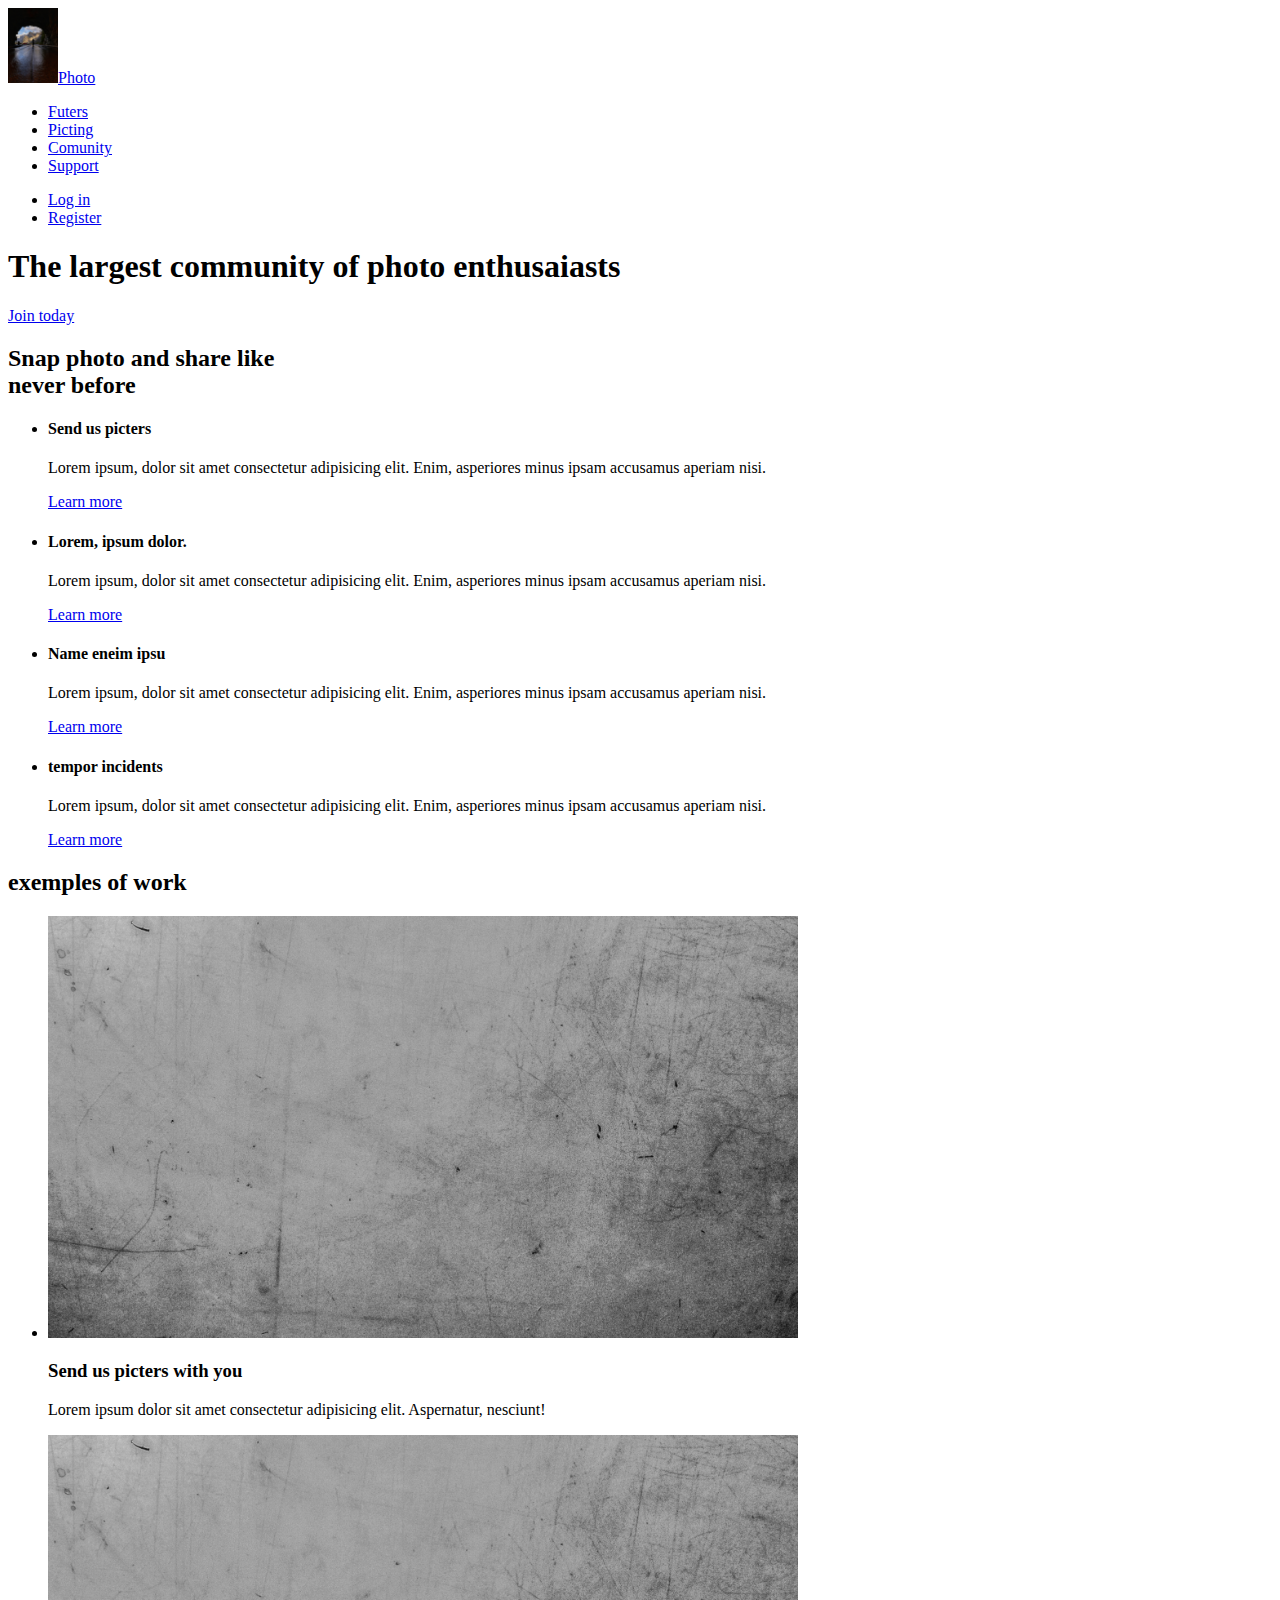
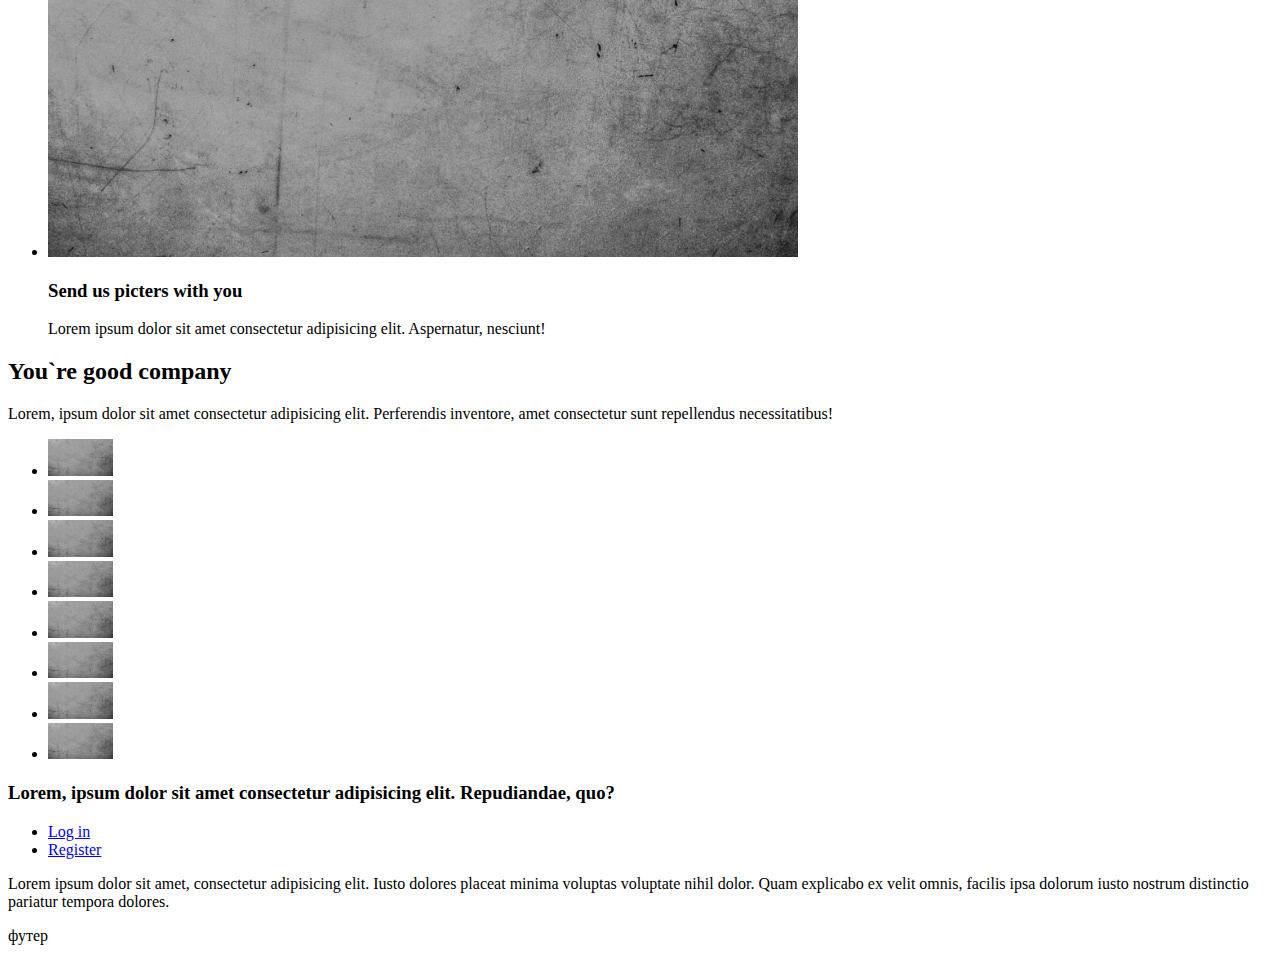
==== index.html @ 4c5e64e1 "test one" ====
<!DOCTYPE html>
<html lang="en">
  <head>
    <meta charset="UTF-8" />
    <meta name="viewport" content="width=device-width, initial-scale=1.0" />
    <link rel="stylesheet" href="style.css" />
    <title>Lesson_1</title>
  </head>
  <body>
    <header class="#">
      <nav>
        <a href="/index.html"
          ><img src="imgs/logo.jpg" alt="tunel and guy" width="50" />Photo</a
        >

        <ul>
          <li><a href="#">Futers</a></li>
          <li><a href="#">Picting</a></li>
          <li><a href="#">Comunity</a></li>
          <li><a href="/suport.html">Support</a></li>
        </ul>
        <ul>
          <li><a href="#">Log in</a></li>
          <li><a href="#">Register</a></li>
        </ul>
      </nav>
    </header>
    <main>
      <div>
        <section>
          <h1>The largest community of photo enthusaiasts</h1>
          <a href="#">Join today</a>
        </section>
      </div>

      <section class="one">
        <h2>
          Snap photo and share like <br />
          never before
        </h2>
        <ul>
          <li>
            <h4>Send us picters</h4>
            <p>
              Lorem ipsum, dolor sit amet consectetur adipisicing elit. Enim,
              asperiores minus ipsam accusamus aperiam nisi.
            </p>
            <a href="#">Learn more</a>
          </li>
          <li>
            <h4>Lorem, ipsum dolor.</h4>
            <p>
              Lorem ipsum, dolor sit amet consectetur adipisicing elit. Enim,
              asperiores minus ipsam accusamus aperiam nisi.
            </p>
            <a href="#">Learn more</a>
          </li>
          <li>
            <h4>Name eneim ipsu</h4>
            <p>
              Lorem ipsum, dolor sit amet consectetur adipisicing elit. Enim,
              asperiores minus ipsam accusamus aperiam nisi.
            </p>
            <a href="#">Learn more</a>
          </li>
          <li>
            <h4>tempor incidents</h4>
            <p>
              Lorem ipsum, dolor sit amet consectetur adipisicing elit. Enim,
              asperiores minus ipsam accusamus aperiam nisi.
            </p>
            <a href="#">Learn more</a>
          </li>
        </ul>
      </section>

      <section class="two">
        <h2>exemples of work</h2>
        <ul>
          <li>
            <img src="imgs/zaglushka.jpg" alt="photo1" width="750" />
            <h3>Send us picters with you</h3>
            <p>
              Lorem ipsum dolor sit amet consectetur adipisicing elit.
              Aspernatur, nesciunt!
            </p>
          </li>
          <li>
            <img src="imgs/zaglushka.jpg" alt="photo2" width="750" />
            <h3>Send us picters with you</h3>
            <p>
              Lorem ipsum dolor sit amet consectetur adipisicing elit.
              Aspernatur, nesciunt!
            </p>
          </li>
        </ul>
      </section>

      <section class="three">
        <h2>You`re good company</h2>
        <p>
          Lorem, ipsum dolor sit amet consectetur adipisicing elit. Perferendis
          inventore, amet consectetur sunt repellendus necessitatibus!
        </p>
        <ul>
          <li>
            <a href="#"
              ><img src="imgs/zaglushka.jpg" alt="photos" width="65"
            /></a>
          </li>
          <li>
            <a href="#"
              ><img src="imgs/zaglushka.jpg" alt="photos" width="65"
            /></a>
          </li>
          <li>
            <a href="#"
              ><img src="imgs/zaglushka.jpg" alt="photos" width="65"
            /></a>
          </li>
          <li>
            <a href="#"
              ><img src="imgs/zaglushka.jpg" alt="photos" width="65"
            /></a>
          </li>
          <li>
            <a href="#"
              ><img src="imgs/zaglushka.jpg" alt="photos" width="65"
            /></a>
          </li>
          <li>
            <a href="#"
              ><img src="imgs/zaglushka.jpg" alt="photos" width="65"
            /></a>
          </li>
          <li>
            <a href="#"
              ><img src="imgs/zaglushka.jpg" alt="photos" width="65"
            /></a>
          </li>
          <li>
            <a href="#"
              ><img src="imgs/zaglushka.jpg" alt="photos" width="65"
            /></a>
          </li>
        </ul>
      </section>

      <section class="four">
        <h3>
          Lorem, ipsum dolor sit amet consectetur adipisicing elit. Repudiandae,
          quo?
        </h3>
        <ul>
          <li><a href="#">Log in</a></li>
          <li><a href="#">Register</a></li>
        </ul>
      </section>
    </main>
    <section>
      <p>
        Lorem ipsum dolor sit amet, consectetur adipisicing elit. Iusto dolores
        placeat minima voluptas voluptate nihil dolor. Quam explicabo ex velit
        omnis, facilis ipsa dolorum iusto nostrum distinctio pariatur tempora
        dolores.
      </p>
    </section>

    <footer>футер</footer>
  </body>
</html>
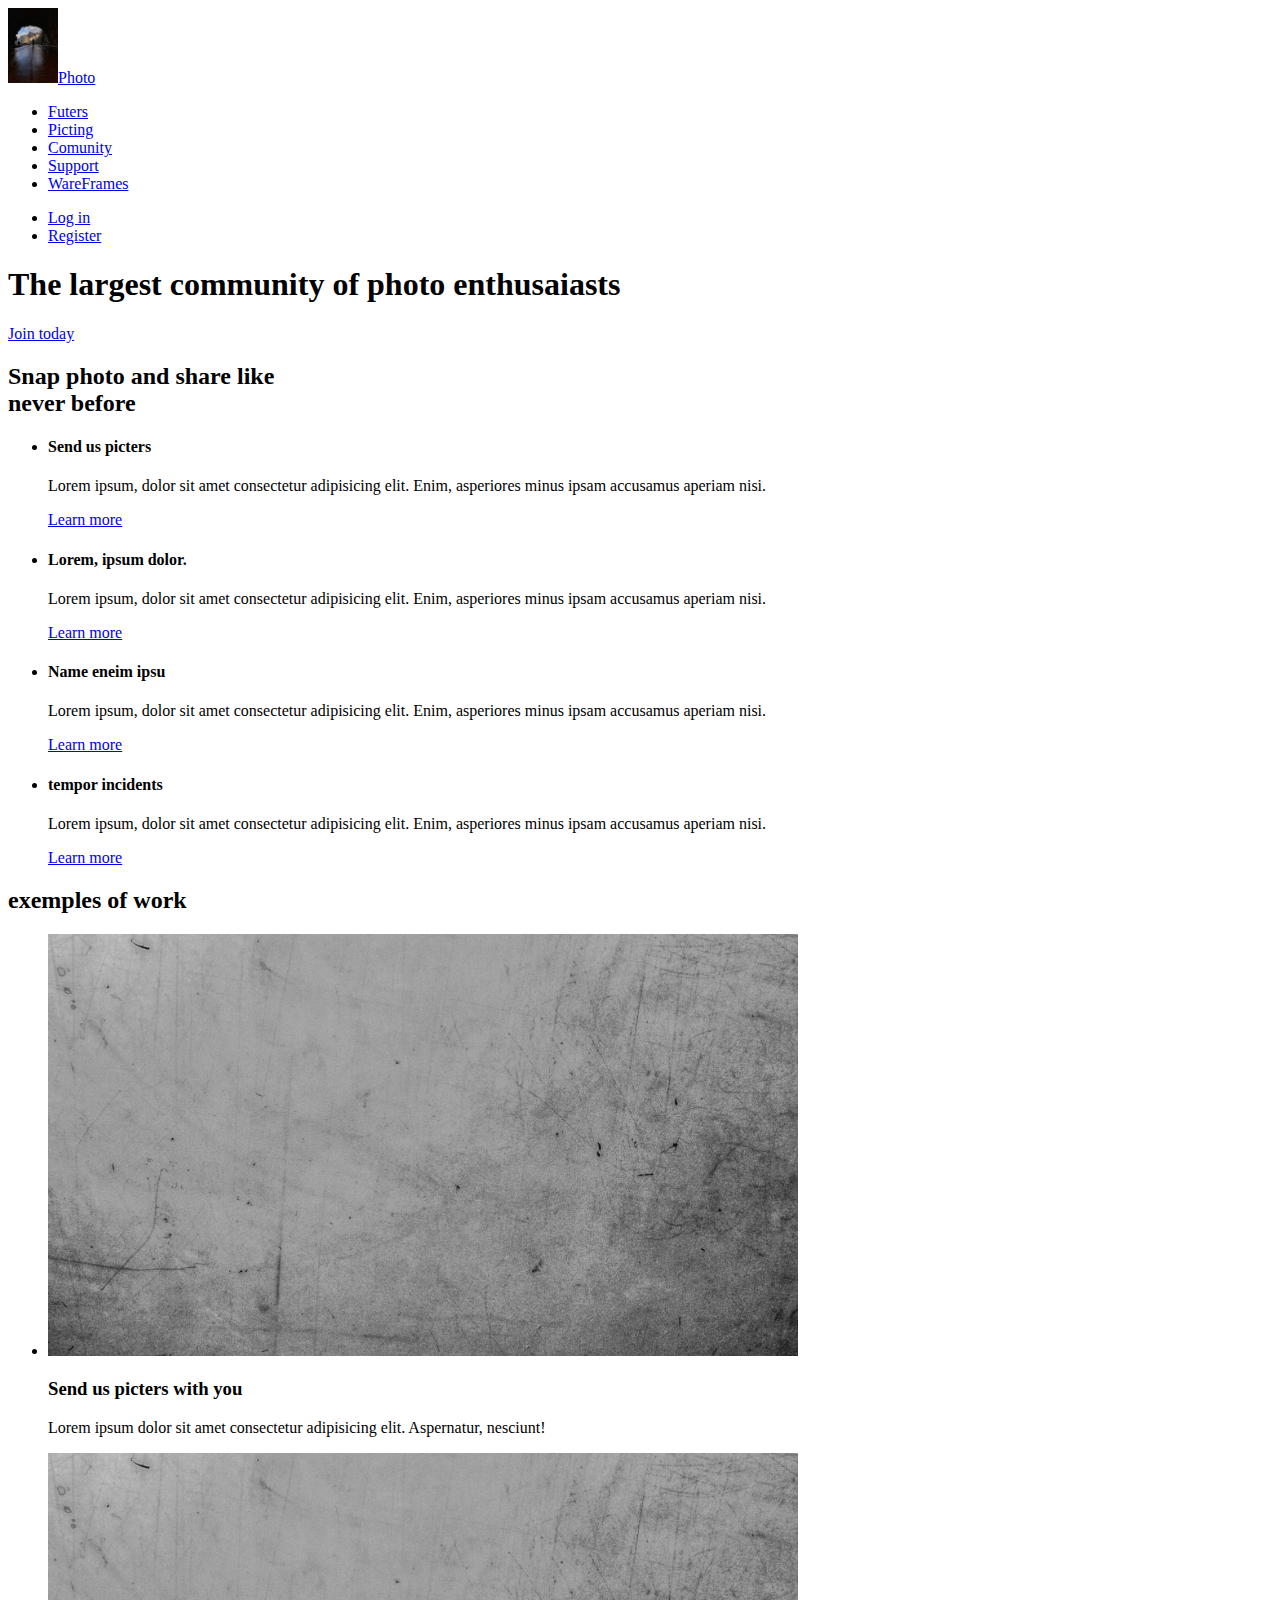
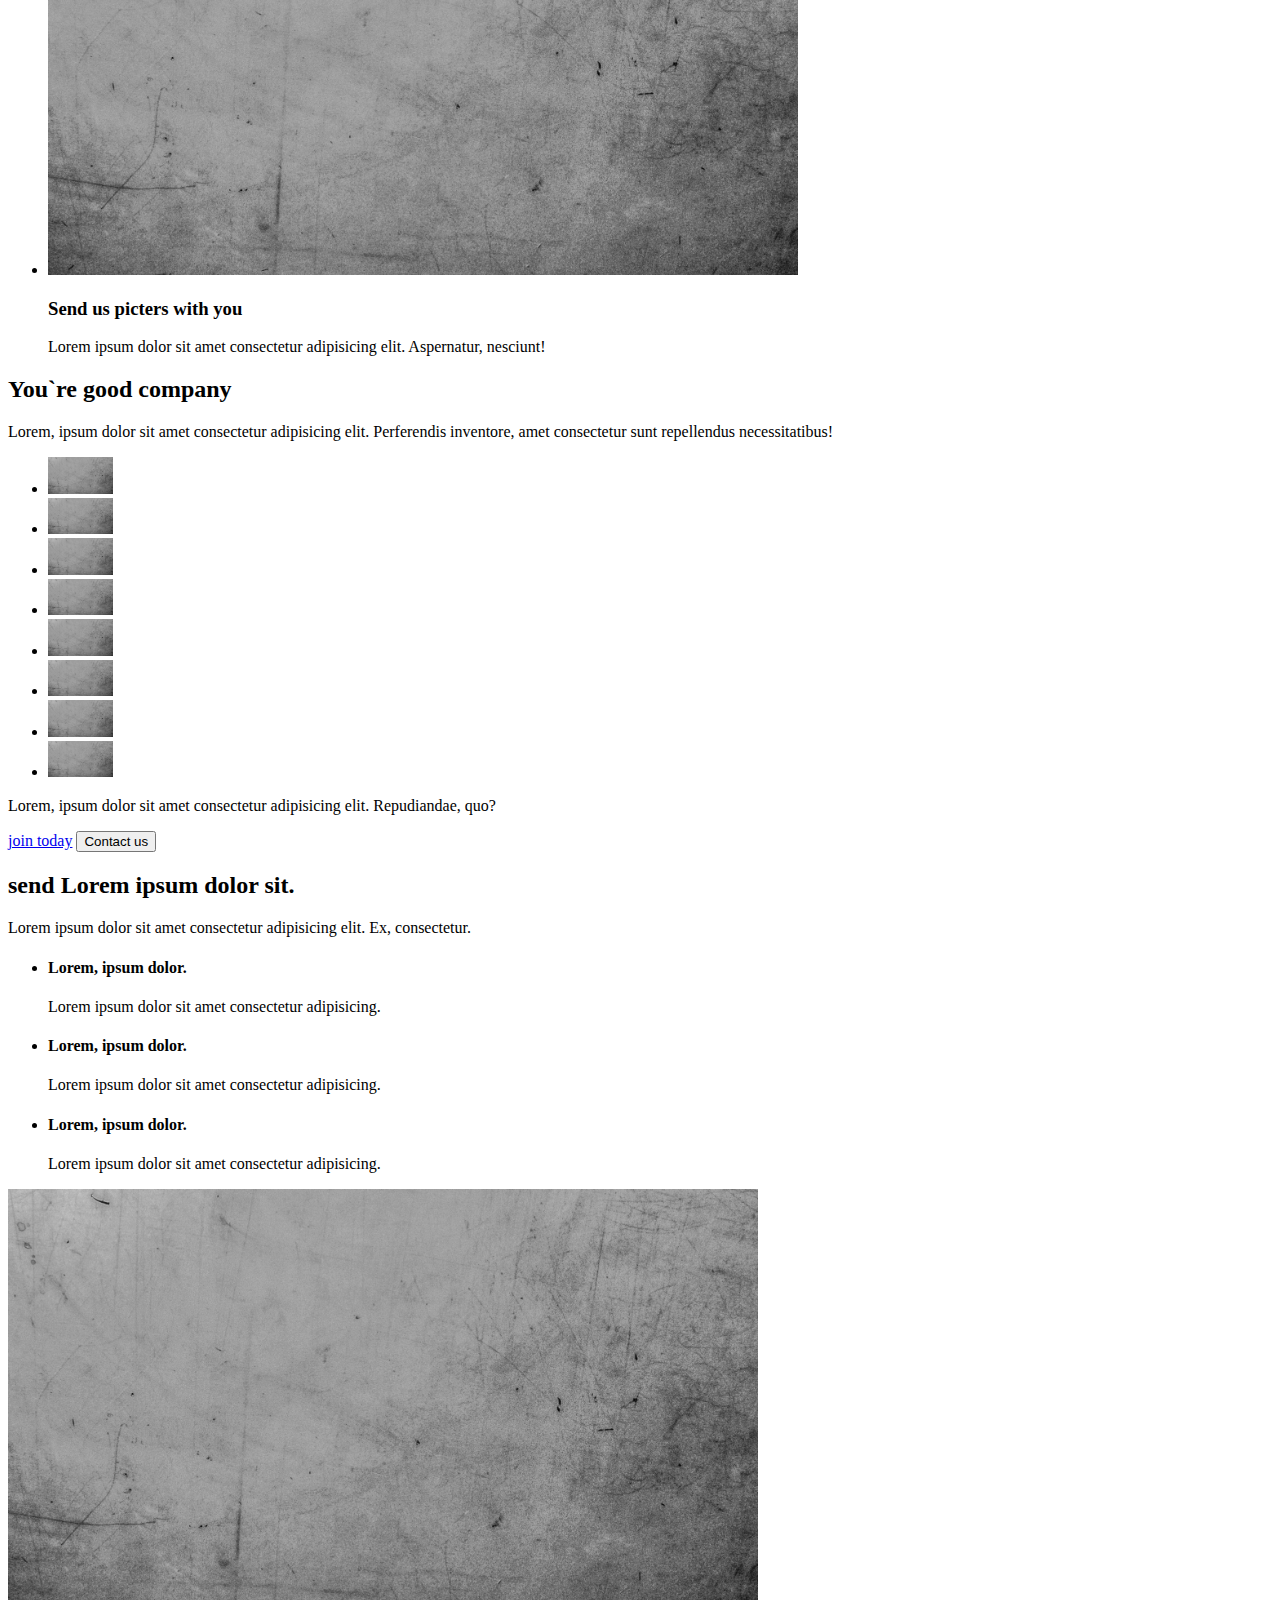
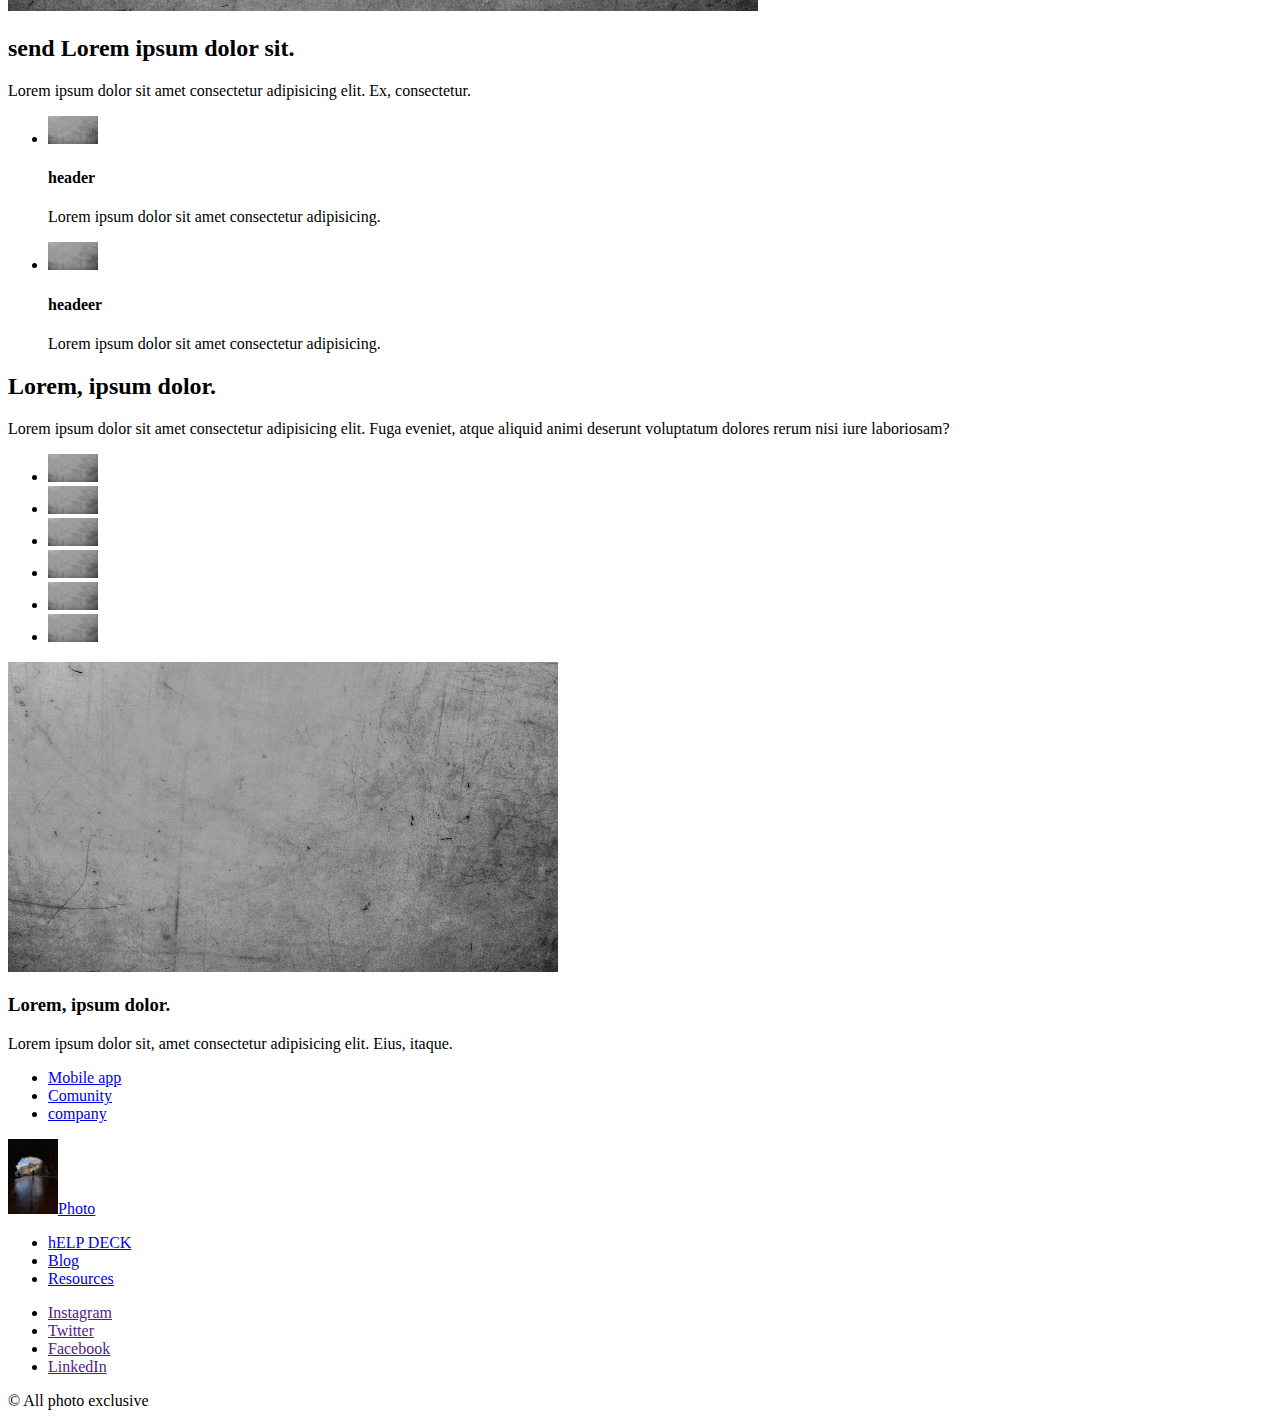
==== commit f5972e5a: "Додаткова розмітка" ====
--- a/index.html
+++ b/index.html
@@ -9,15 +9,16 @@
   <body>
     <header class="#">
       <nav>
-        <a href="/index.html"
-          ><img src="imgs/logo.jpg" alt="tunel and guy" width="50" />Photo</a
+        <a href="./index.html"
+          ><img src="./imgs/logo.jpg" alt="tunel and guy" width="50" />Photo</a
         >
 
         <ul>
           <li><a href="#">Futers</a></li>
           <li><a href="#">Picting</a></li>
           <li><a href="#">Comunity</a></li>
-          <li><a href="/suport.html">Support</a></li>
+          <li><a href="./suport.html">Support</a></li>
+          <li><a href="./warfame.html">WareFrames</a></li>
         </ul>
         <ul>
           <li><a href="#">Log in</a></li>
@@ -147,25 +148,107 @@
       </section>
 
       <section class="four">
-        <h3>
+        <p>
           Lorem, ipsum dolor sit amet consectetur adipisicing elit. Repudiandae,
           quo?
-        </h3>
-        <ul>
-          <li><a href="#">Log in</a></li>
-          <li><a href="#">Register</a></li>
-        </ul>
+        </p>
+        <div>
+          <a href="#">join today</a>
+          <button type="button">Contact us</button>
+        </div>
+      </section>
+
+      <section class="five">
+        <h2>send Lorem ipsum dolor sit.</h2>
+        <p>
+          Lorem ipsum dolor sit amet consectetur adipisicing elit. Ex,
+          consectetur.
+        </p>
+        <ul>
+          <li>
+            <h4>Lorem, ipsum dolor.</h4>
+            <p>Lorem ipsum dolor sit amet consectetur adipisicing.</p>
+          </li>
+          <li>
+            <h4>Lorem, ipsum dolor.</h4>
+            <p>Lorem ipsum dolor sit amet consectetur adipisicing.</p>
+          </li>
+          <li>
+            <h4>Lorem, ipsum dolor.</h4>
+            <p>Lorem ipsum dolor sit amet consectetur adipisicing.</p>
+          </li>
+        </ul>
+        <img src="imgs/zaglushka.jpg" alt="photo1" width="750" />
+      </section>
+
+      <section class="six">
+        <h2>send Lorem ipsum dolor sit.</h2>
+        <p>
+          Lorem ipsum dolor sit amet consectetur adipisicing elit. Ex,
+          consectetur.
+        </p>
+        <ul>
+          <li>
+            <img src="./imgs/zaglushka.jpg" alt="photo1" width="50" />
+            <h4>header</h4>
+            <p>Lorem ipsum dolor sit amet consectetur adipisicing.</p>
+          </li>
+          <li>
+            <img src="./imgs/zaglushka.jpg" alt="photo1" width="50" />
+            <h4>headeer</h4>
+            <p>Lorem ipsum dolor sit amet consectetur adipisicing.</p>
+          </li>
+        </ul>
+      </section>
+
+      <section>
+        <h2>Lorem, ipsum dolor.</h2>
+        <p>
+          Lorem ipsum dolor sit amet consectetur adipisicing elit. Fuga eveniet,
+          atque aliquid animi deserunt voluptatum dolores rerum nisi iure
+          laboriosam?
+        </p>
+        <ul>
+          <li><img src="imgs/zaglushka.jpg" alt="photo1" width="50" /></li>
+          <li><img src="imgs/zaglushka.jpg" alt="photo1" width="50" /></li>
+          <li><img src="imgs/zaglushka.jpg" alt="photo1" width="50" /></li>
+          <li><img src="imgs/zaglushka.jpg" alt="photo1" width="50" /></li>
+          <li><img src="imgs/zaglushka.jpg" alt="photo1" width="50" /></li>
+          <li><img src="imgs/zaglushka.jpg" alt="photo1" width="50" /></li>
+        </ul>
+        <div>
+          <img src="imgs/zaglushka.jpg" alt="photo1" width="550" />
+          <h3>Lorem, ipsum dolor.</h3>
+          <p>
+            Lorem ipsum dolor sit, amet consectetur adipisicing elit. Eius,
+            itaque.
+          </p>
+        </div>
       </section>
     </main>
-    <section>
-      <p>
-        Lorem ipsum dolor sit amet, consectetur adipisicing elit. Iusto dolores
-        placeat minima voluptas voluptate nihil dolor. Quam explicabo ex velit
-        omnis, facilis ipsa dolorum iusto nostrum distinctio pariatur tempora
-        dolores.
-      </p>
-    </section>
-
-    <footer>футер</footer>
+
+    <footer>
+      <ul>
+        <li><a href="#">Mobile app</a></li>
+        <li><a href="#">Comunity</a></li>
+        <li><a href="#">company</a></li>
+      </ul>
+      <a href="./index.html"
+        ><img src="./imgs/logo.jpg" alt="tunel and guy" width="50" />Photo</a
+      >
+      <ul>
+        <li><a href="#">hELP DECK</a></li>
+        <li><a href="#">Blog</a></li>
+        <li><a href="#">Resources</a></li>
+      </ul>
+
+      <ul>
+        <li><a href="" aria-label="Instagram">Instagram</a></li>
+        <li><a href="" aria-label="Twitter">Twitter</a></li>
+        <li><a href="" aria-label="Facebook">Facebook</a></li>
+        <li><a href="" aria-label="LinkedIn">LinkedIn</a></li>
+      </ul>
+      <p>&copy; All photo exclusive</p>
+    </footer>
   </body>
 </html>
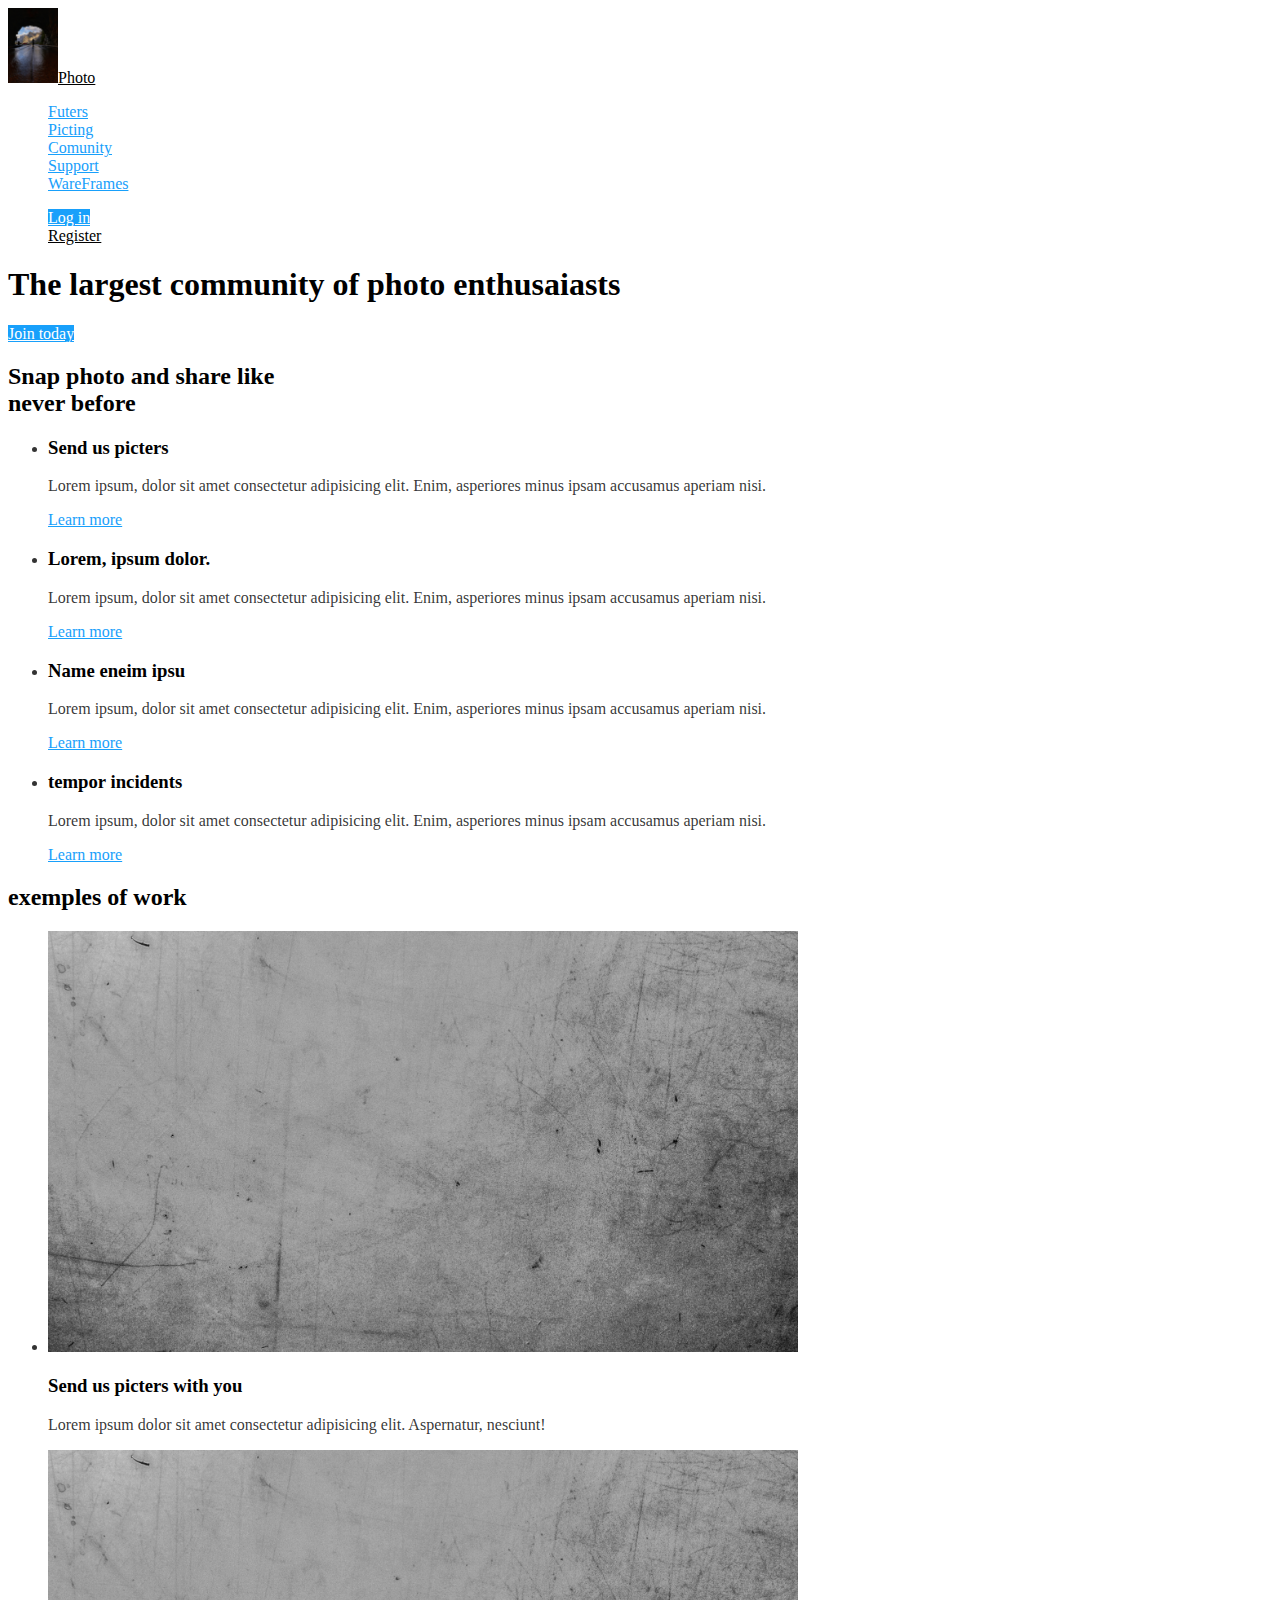
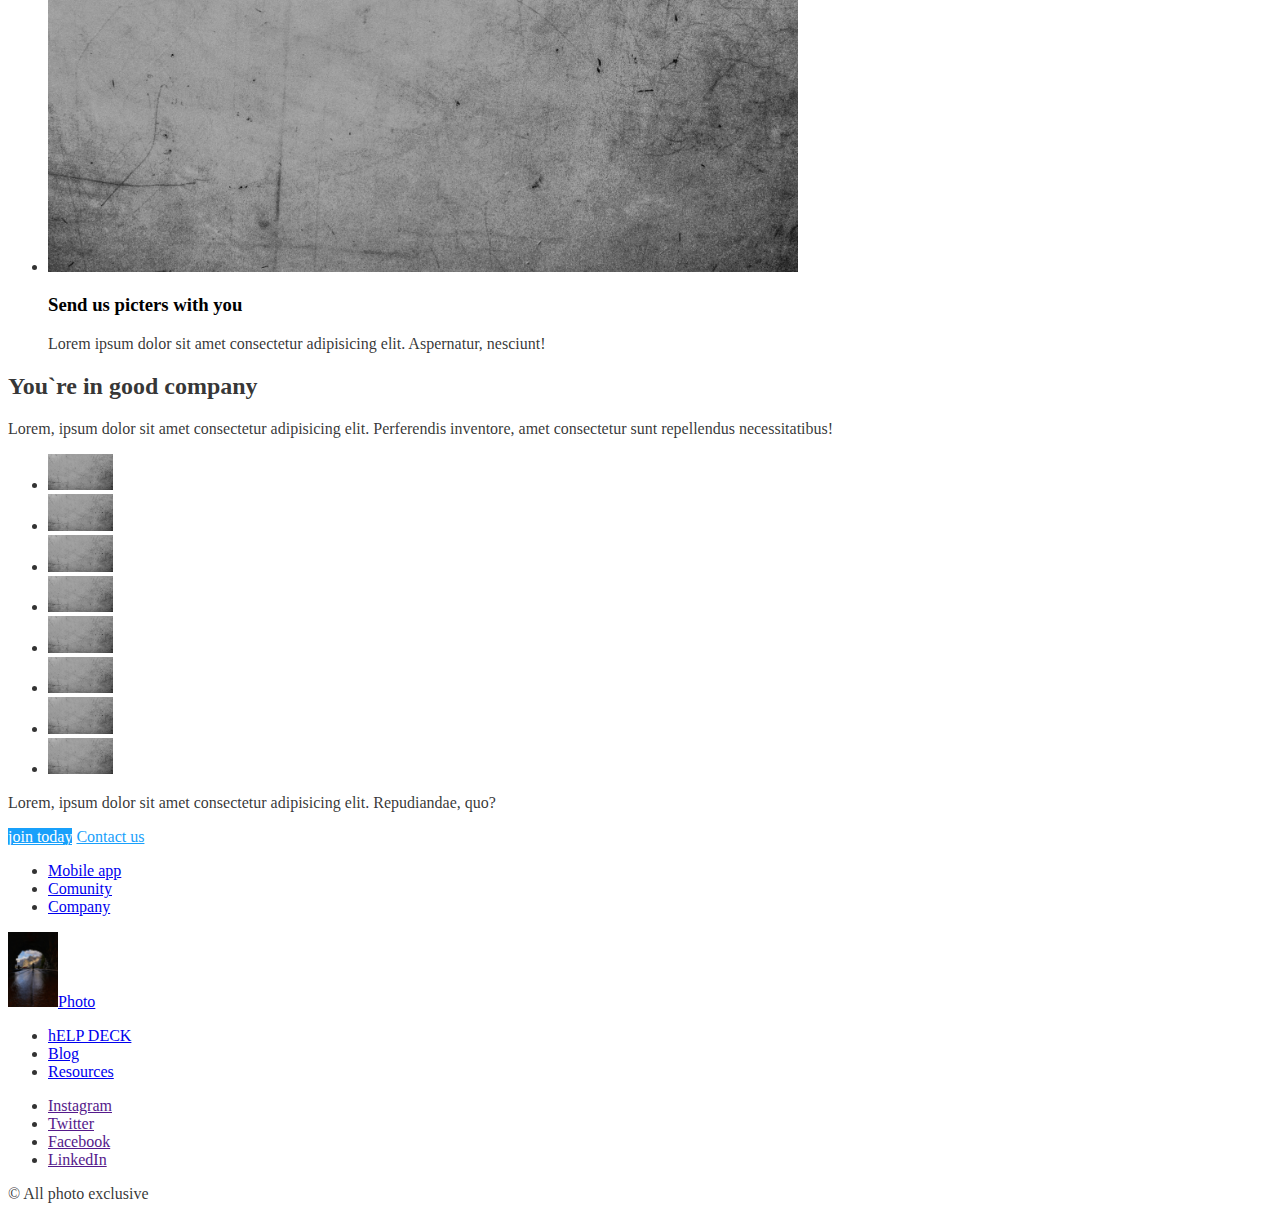
==== commit 0c982ed3: "Обновили СSS, йдемо в ногу з занятями" ====
--- a/index.html
+++ b/index.html
@@ -3,84 +3,88 @@
   <head>
     <meta charset="UTF-8" />
     <meta name="viewport" content="width=device-width, initial-scale=1.0" />
-    <link rel="stylesheet" href="style.css" />
+    <link rel="stylesheet" href="./css/common.css" />
+    <link rel="stylesheet" href="./css/main.css" />
     <title>Lesson_1</title>
   </head>
   <body>
-    <header class="#">
+    <!-- Шапка сайту -->
+    <header class="page-header">
       <nav>
-        <a href="./index.html"
+        <a href="./index.html" class="logo"
           ><img src="./imgs/logo.jpg" alt="tunel and guy" width="50" />Photo</a
         >
 
-        <ul>
-          <li><a href="#">Futers</a></li>
-          <li><a href="#">Picting</a></li>
-          <li><a href="#">Comunity</a></li>
-          <li><a href="./suport.html">Support</a></li>
-          <li><a href="./warfame.html">WareFrames</a></li>
-        </ul>
-        <ul>
-          <li><a href="#">Log in</a></li>
-          <li><a href="#">Register</a></li>
+        <ul class="site-nav list">
+          <li><a href="#" class="link">Futers</a></li>
+          <li><a href="#" class="link">Picting</a></li>
+          <li><a href="./comunity.html" class="link">Comunity</a></li>
+          <li><a href="./suport.html" class="link">Support</a></li>
+          <li><a href="./warfame.html" class="link">WareFrames</a></li>
+        </ul>
+        <ul class="auth-nav list">
+          <li><a href="#" class="button primary">Log in</a></li>
+          <li><a href="#" class="button">Register</a></li>
         </ul>
       </nav>
     </header>
+
     <main>
-      <div>
-        <section>
-          <h1>The largest community of photo enthusaiasts</h1>
-          <a href="#">Join today</a>
-        </section>
-      </div>
-
-      <section class="one">
-        <h2>
+      <!-- Герой -->
+      <section class="hero">
+        <h1 class="hero-title">The largest community of photo enthusaiasts</h1>
+        <a href="#" class="button primary">Join today</a>
+      </section>
+
+      <!--Переваги  -->
+      <section class="section">
+        <h2 class="section-title">
           Snap photo and share like <br />
           never before
         </h2>
-        <ul>
-          <li>
-            <h4>Send us picters</h4>
-            <p>
-              Lorem ipsum, dolor sit amet consectetur adipisicing elit. Enim,
-              asperiores minus ipsam accusamus aperiam nisi.
-            </p>
-            <a href="#">Learn more</a>
-          </li>
-          <li>
-            <h4>Lorem, ipsum dolor.</h4>
-            <p>
-              Lorem ipsum, dolor sit amet consectetur adipisicing elit. Enim,
-              asperiores minus ipsam accusamus aperiam nisi.
-            </p>
-            <a href="#">Learn more</a>
-          </li>
-          <li>
-            <h4>Name eneim ipsu</h4>
-            <p>
-              Lorem ipsum, dolor sit amet consectetur adipisicing elit. Enim,
-              asperiores minus ipsam accusamus aperiam nisi.
-            </p>
-            <a href="#">Learn more</a>
-          </li>
-          <li>
-            <h4>tempor incidents</h4>
-            <p>
-              Lorem ipsum, dolor sit amet consectetur adipisicing elit. Enim,
-              asperiores minus ipsam accusamus aperiam nisi.
-            </p>
-            <a href="#">Learn more</a>
-          </li>
-        </ul>
-      </section>
-
-      <section class="two">
-        <h2>exemples of work</h2>
-        <ul>
+        <ul class="feature-list">
+          <li>
+            <h3 class="title">Send us picters</h3>
+            <p>
+              Lorem ipsum, dolor sit amet consectetur adipisicing elit. Enim,
+              asperiores minus ipsam accusamus aperiam nisi.
+            </p>
+            <a href="#" class="button secondary">Learn more</a>
+          </li>
+          <li>
+            <h3 class="title">Lorem, ipsum dolor.</h3>
+            <p>
+              Lorem ipsum, dolor sit amet consectetur adipisicing elit. Enim,
+              asperiores minus ipsam accusamus aperiam nisi.
+            </p>
+            <a href="#" class="button secondary">Learn more</a>
+          </li>
+          <li>
+            <h3 class="title">Name eneim ipsu</h3>
+            <p>
+              Lorem ipsum, dolor sit amet consectetur adipisicing elit. Enim,
+              asperiores minus ipsam accusamus aperiam nisi.
+            </p>
+            <a href="#" class="button secondary">Learn more</a>
+          </li>
+          <li>
+            <h3 class="title">tempor incidents</h3>
+            <p>
+              Lorem ipsum, dolor sit amet consectetur adipisicing elit. Enim,
+              asperiores minus ipsam accusamus aperiam nisi.
+            </p>
+            <a href="#" class="button secondary">Learn more</a>
+          </li>
+        </ul>
+      </section>
+
+      <!-- Приклади робіт -->
+      <section class="section">
+        <h2 class="section-title">exemples of work</h2>
+        <ul class="work-list">
           <li>
             <img src="imgs/zaglushka.jpg" alt="photo1" width="750" />
-            <h3>Send us picters with you</h3>
+            <h3 class="title">Send us picters with you</h3>
             <p>
               Lorem ipsum dolor sit amet consectetur adipisicing elit.
               Aspernatur, nesciunt!
@@ -88,7 +92,7 @@
           </li>
           <li>
             <img src="imgs/zaglushka.jpg" alt="photo2" width="750" />
-            <h3>Send us picters with you</h3>
+            <h3 class="title">Send us picters with you</h3>
             <p>
               Lorem ipsum dolor sit amet consectetur adipisicing elit.
               Aspernatur, nesciunt!
@@ -97,8 +101,9 @@
         </ul>
       </section>
 
-      <section class="three">
-        <h2>You`re good company</h2>
+      <!-- Клієнти -->
+      <section class="section clients">
+        <h2 class="section-title">You`re in good company</h2>
         <p>
           Lorem, ipsum dolor sit amet consectetur adipisicing elit. Perferendis
           inventore, amet consectetur sunt repellendus necessitatibus!
@@ -147,19 +152,23 @@
         </ul>
       </section>
 
-      <section class="four">
+      <!-- Реєстрація -->
+      <section class="section">
         <p>
           Lorem, ipsum dolor sit amet consectetur adipisicing elit. Repudiandae,
           quo?
         </p>
+        <!-- кнопкоссилки -->
         <div>
-          <a href="#">join today</a>
-          <button type="button">Contact us</button>
+          <a href="#" class="button primary">join today</a>
+          <a href="#" class="button secondary">Contact us</a>
         </div>
       </section>
 
-      <section class="five">
-        <h2>send Lorem ipsum dolor sit.</h2>
+      <!--
+      
+      <section class="section">
+        <h2 class="section-title">send Lorem ipsum dolor sit.</h2>
         <p>
           Lorem ipsum dolor sit amet consectetur adipisicing elit. Ex,
           consectetur.
@@ -181,8 +190,8 @@
         <img src="imgs/zaglushka.jpg" alt="photo1" width="750" />
       </section>
 
-      <section class="six">
-        <h2>send Lorem ipsum dolor sit.</h2>
+      <section class="section">
+        <h2 class="section-title">send Lorem ipsum dolor sit.</h2>
         <p>
           Lorem ipsum dolor sit amet consectetur adipisicing elit. Ex,
           consectetur.
@@ -201,8 +210,8 @@
         </ul>
       </section>
 
-      <section>
-        <h2>Lorem, ipsum dolor.</h2>
+      <section class="section">
+        <h2 class="section-title">Lorem, ipsum dolor.</h2>
         <p>
           Lorem ipsum dolor sit amet consectetur adipisicing elit. Fuga eveniet,
           atque aliquid animi deserunt voluptatum dolores rerum nisi iure
@@ -225,13 +234,13 @@
           </p>
         </div>
       </section>
-    </main>
-
+    --></main>
+    <!-- Футер -->
     <footer>
       <ul>
         <li><a href="#">Mobile app</a></li>
         <li><a href="#">Comunity</a></li>
-        <li><a href="#">company</a></li>
+        <li><a href="#">Company</a></li>
       </ul>
       <a href="./index.html"
         ><img src="./imgs/logo.jpg" alt="tunel and guy" width="50" />Photo</a
--- a/css/common.css
+++ b/css/common.css
@@ -0,0 +1,44 @@
+/* 
+колір основного тексту - #000000
+вториний колір тексту - rgba(0,0,0,0.8)
+білий - #fffff
+акцент -#18A0FB
+вторичний фон #F5F5F5
+*/
+
+:root {
+  --primary-text-color: rgba(0, 0, 0, 0.8);
+  --title-text-color: #000000;
+  --accent-text-color: #18a0fb;
+  --primary-white-color: #ffffff;
+}
+
+body {
+  background-color: var(--primary-white-color);
+  color: var(--primary-text-color);
+}
+
+/* Logo */
+.logo {
+  color: var(--title-text-color);
+}
+
+.logo:hover {
+  color: var(--accent-text-color);
+}
+
+/* Site nav */
+.site-nav .link {
+  color: var(--accent-text-color);
+}
+
+/* Site nav наведення */
+.site-nav .link:hover,
+.site-nav .link:focus {
+  color: var(--title-text-color);
+}
+
+/* Активна ссилка (та яка відкрита) */
+.site-nav .link.current {
+  color: var(--title-text-color);
+}
--- a/css/main.css
+++ b/css/main.css
@@ -0,0 +1,50 @@
+
+/* Створення CSS зміних */
+
+.list {
+  list-style: none;
+}
+
+
+/* Hero */
+.hero-title {
+  color: var(--title-text-color);
+}
+
+/* Section */
+.section-title {
+  color: var(--title-text-color);
+}
+
+/* Переваги */
+.feature-list .title {
+  color: var(--title-text-color);
+}
+
+/* Переваги */
+.work-list .title {
+  color: var(--title-text-color);
+}
+
+/* Замінити значення конктретно в заголовку секції Клеєнти */
+.clients > .section-title {
+  color: var(--primary-text-color);
+}
+
+/* Button */
+.button {
+  background-color: var(--primary-white-color);
+  color: var(--title-text-color);
+}
+
+/* Стиль основної кнопки */
+.button.primary {
+  background-color: var(--accent-text-color);
+  color: var(--primary-white-color);
+}
+
+/* Стиль вториної кнопки */
+.button.secondary {
+  background-color: var(--primary-white-color);
+  color: var(--accent-text-color);
+}
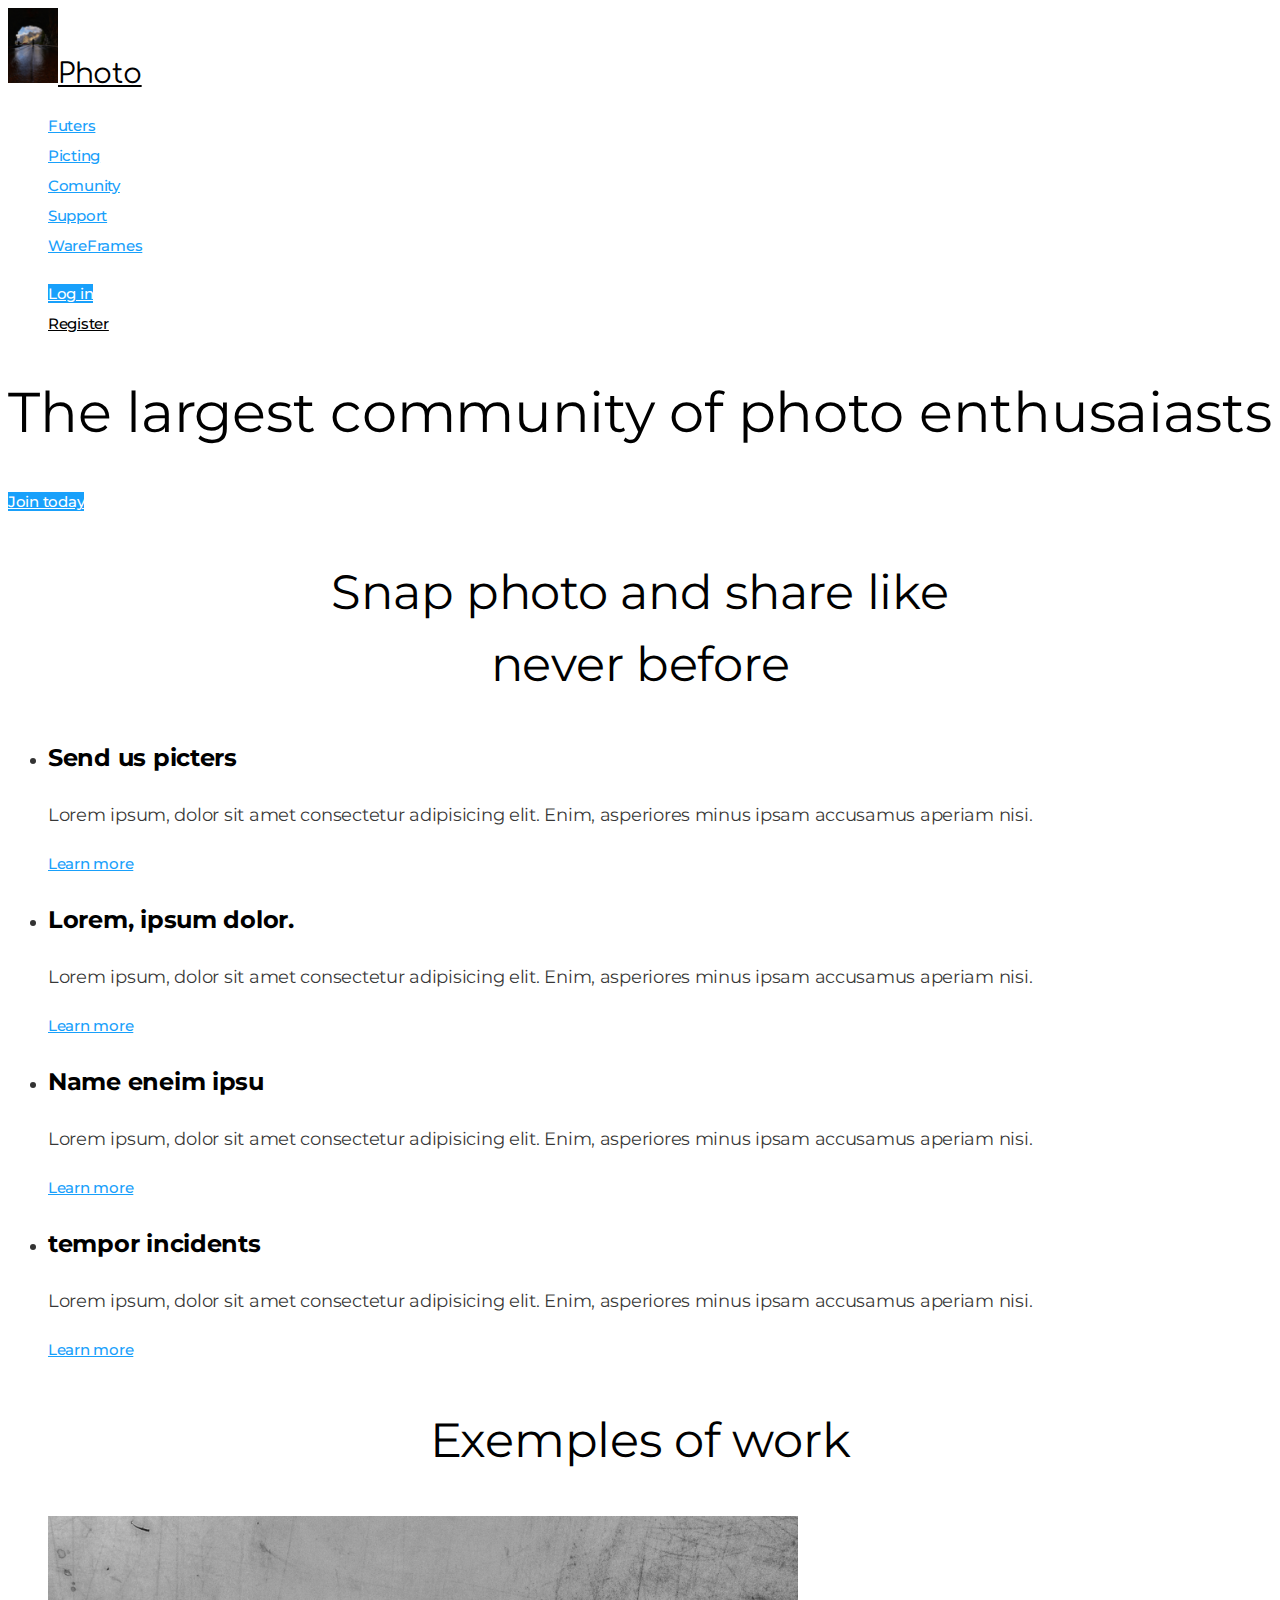
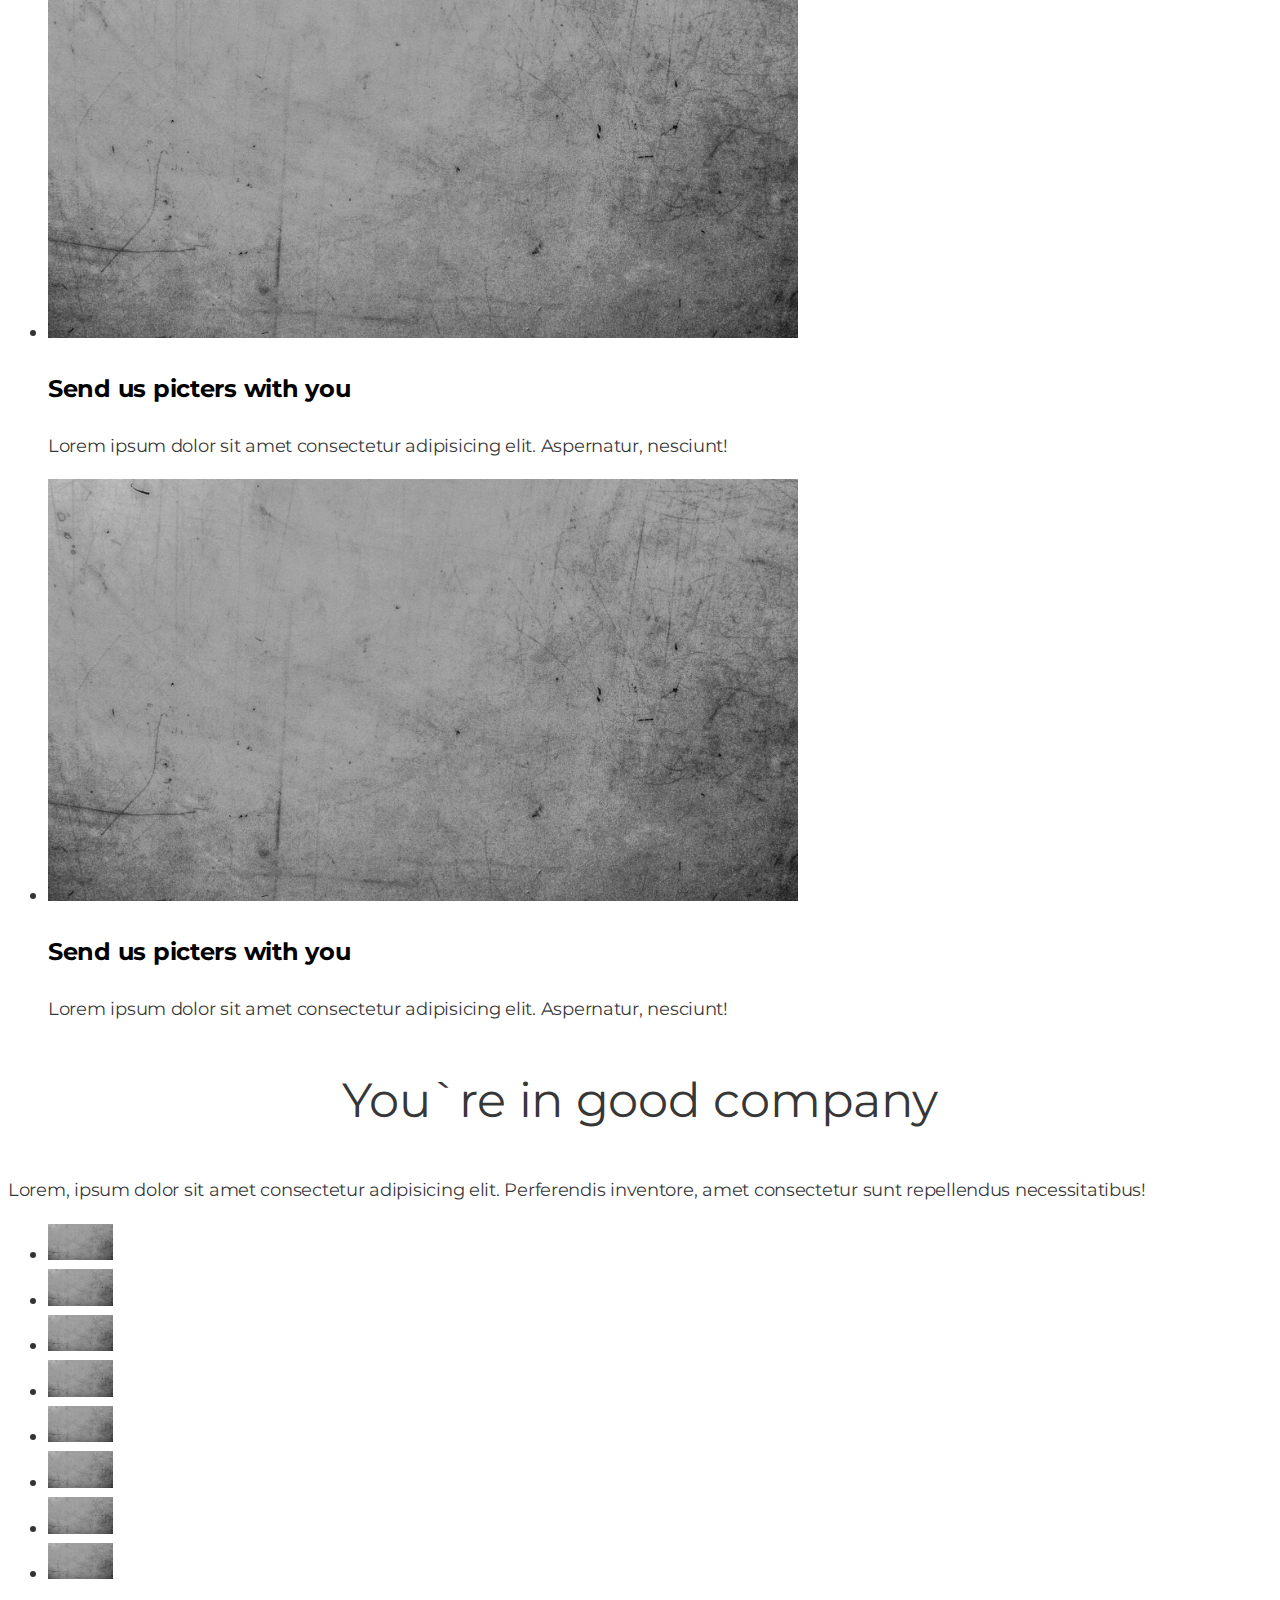
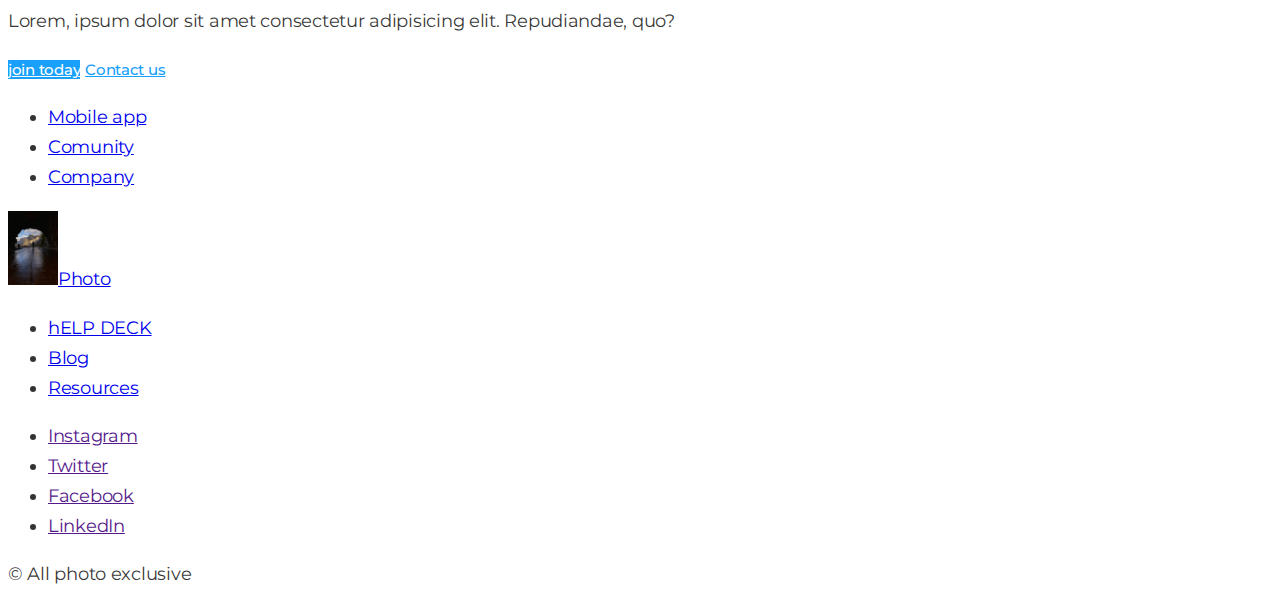
==== commit 4ecdca63: "Форматування тексту" ====
--- a/index.html
+++ b/index.html
@@ -3,6 +3,11 @@
   <head>
     <meta charset="UTF-8" />
     <meta name="viewport" content="width=device-width, initial-scale=1.0" />
+    <link rel="preconnect" href="https://fonts.googleapis.com" />
+    <link rel="preconnect" href="https://fonts.gstatic.com" crossorigin />
+    <link
+      href="https://fonts.googleapis.com/css2?family=Comfortaa&family=Montserrat:wght@400;500;700&display=swap"
+      rel="stylesheet" />
     <link rel="stylesheet" href="./css/common.css" />
     <link rel="stylesheet" href="./css/main.css" />
     <title>Lesson_1</title>
@@ -79,8 +84,8 @@
       </section>
 
       <!-- Приклади робіт -->
-      <section class="section">
-        <h2 class="section-title">exemples of work</h2>
+      <section class="section works">
+        <h2 class="section-title">Exemples of work</h2>
         <ul class="work-list">
           <li>
             <img src="imgs/zaglushka.jpg" alt="photo1" width="750" />
--- a/css/common.css
+++ b/css/common.css
@@ -16,20 +16,39 @@
 body {
   background-color: var(--primary-white-color);
   color: var(--primary-text-color);
+  /* add font for all body */
+  font-family: Montserrat, sans-serif;
+  letter-spacing: -0.015em; 
+  font-size: 18px;
+  line-height: 1.67;  
 }
 
 /* Logo */
 .logo {
   color: var(--title-text-color);
+  font-family: Comfortaa, cursive;
+
+  font-size: 28px;
+  line-height: 1.14;
 }
 
 .logo:hover {
   color: var(--accent-text-color);
 }
 
+/* Кнопка не наслідує стиль шрифту тому потрібно настпуна функція
+botton{
+  font-family: inherite;
+}
+*/
+
 /* Site nav */
 .site-nav .link {
   color: var(--accent-text-color);
+
+  font-weight:500;
+  font-size: 15px;
+  line-height: 1.2;
 }
 
 /* Site nav наведення */
--- a/css/main.css
+++ b/css/main.css
@@ -1,29 +1,34 @@
-
 /* Створення CSS зміних */
 
 .list {
   list-style: none;
 }
 
-
 /* Hero */
 .hero-title {
   color: var(--title-text-color);
+  font-weight: 400;
+  font-size: 56px;
+  line-height: 1.3;
+  text-align: center;
 }
 
 /* Section */
 .section-title {
   color: var(--title-text-color);
+  font-size: 48px;
+  line-height: 1.5;
+  font-weight: 400;
+  text-align: center;
 }
 
-/* Переваги */
-.feature-list .title {
-  color: var(--title-text-color);
-}
-
-/* Переваги */
+/* Переваги та приклади робіт Feature & Exemples*/
+.feature-list .title,
 .work-list .title {
   color: var(--title-text-color);
+  font-size: 24px;
+  line-height: 1.5;
+  font-weight: 700;
 }
 
 /* Замінити значення конктретно в заголовку секції Клеєнти */
@@ -31,10 +36,14 @@
   color: var(--primary-text-color);
 }
 
-/* Button */
+/* Button or auth-nav list*/
 .button {
   background-color: var(--primary-white-color);
+
   color: var(--title-text-color);
+  font-size: 15px;
+  font-weight: 500;
+  line-height: 1.2;
 }
 
 /* Стиль основної кнопки */
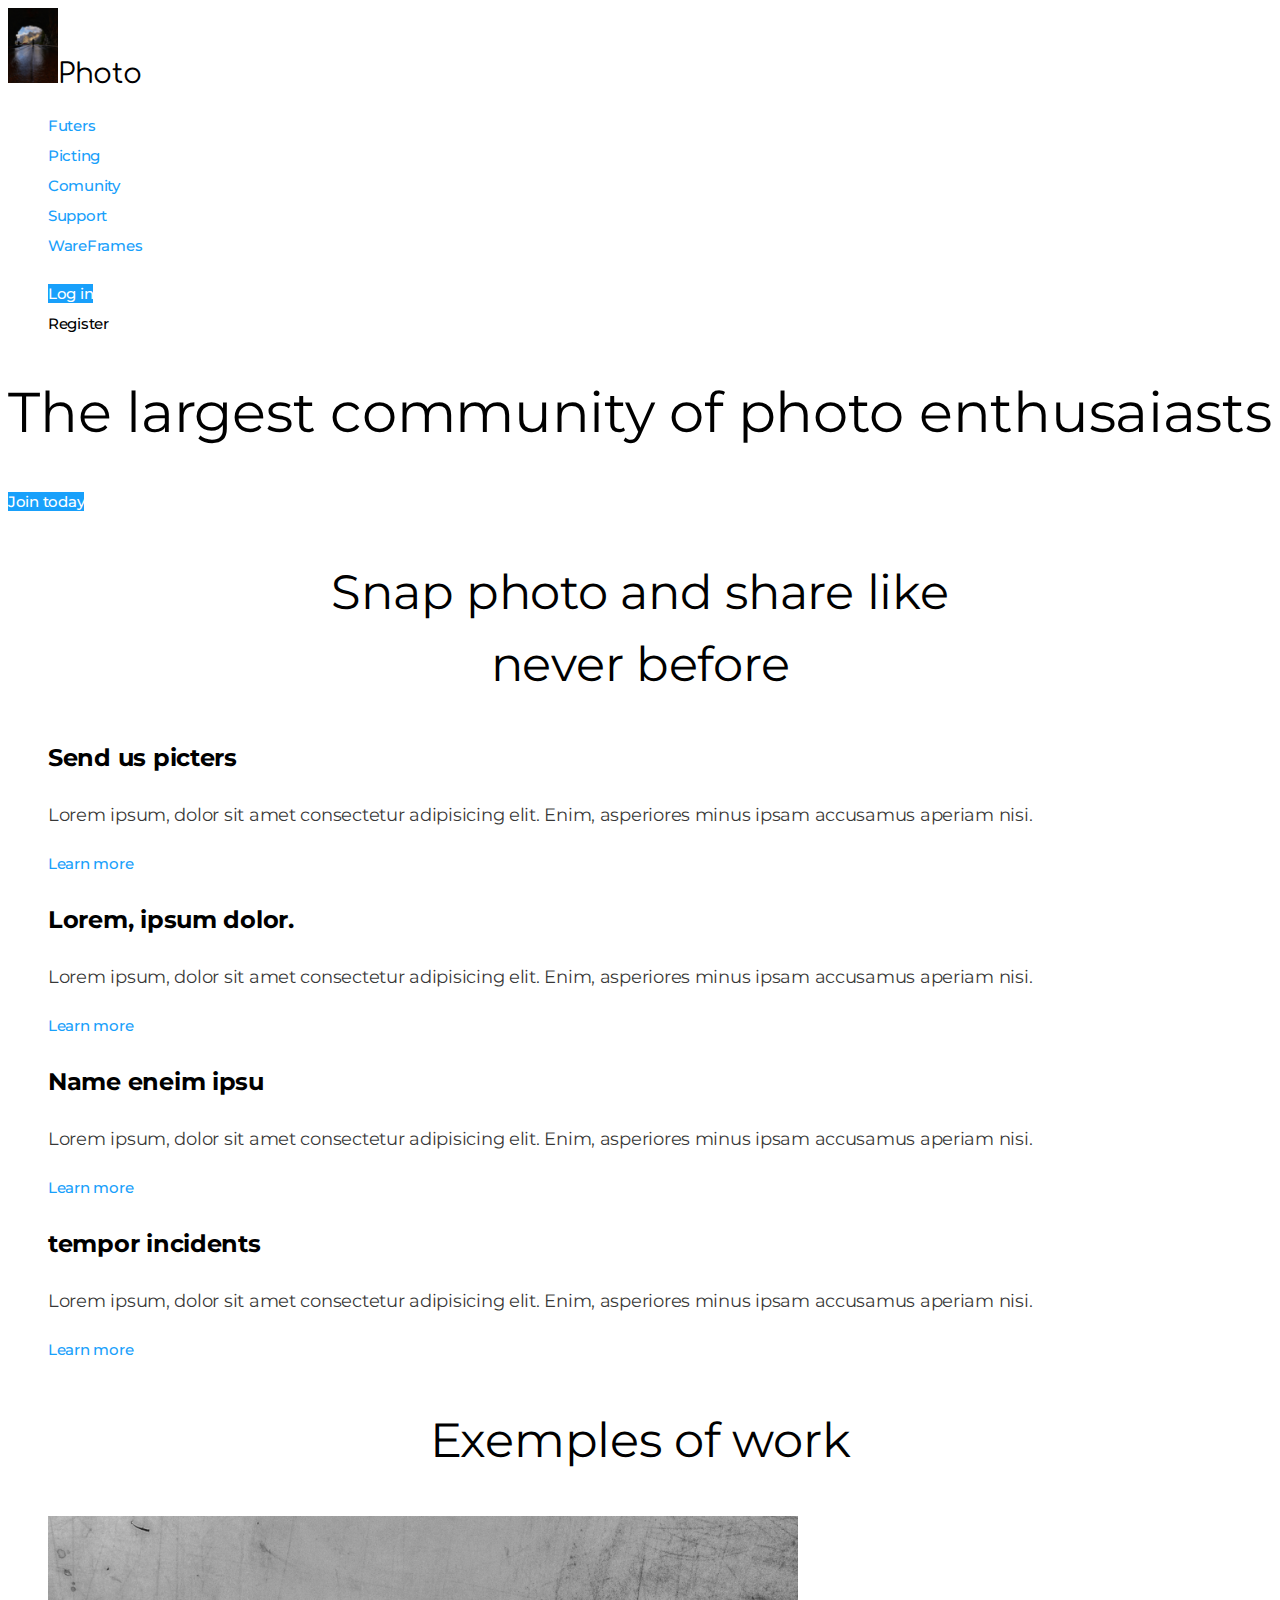
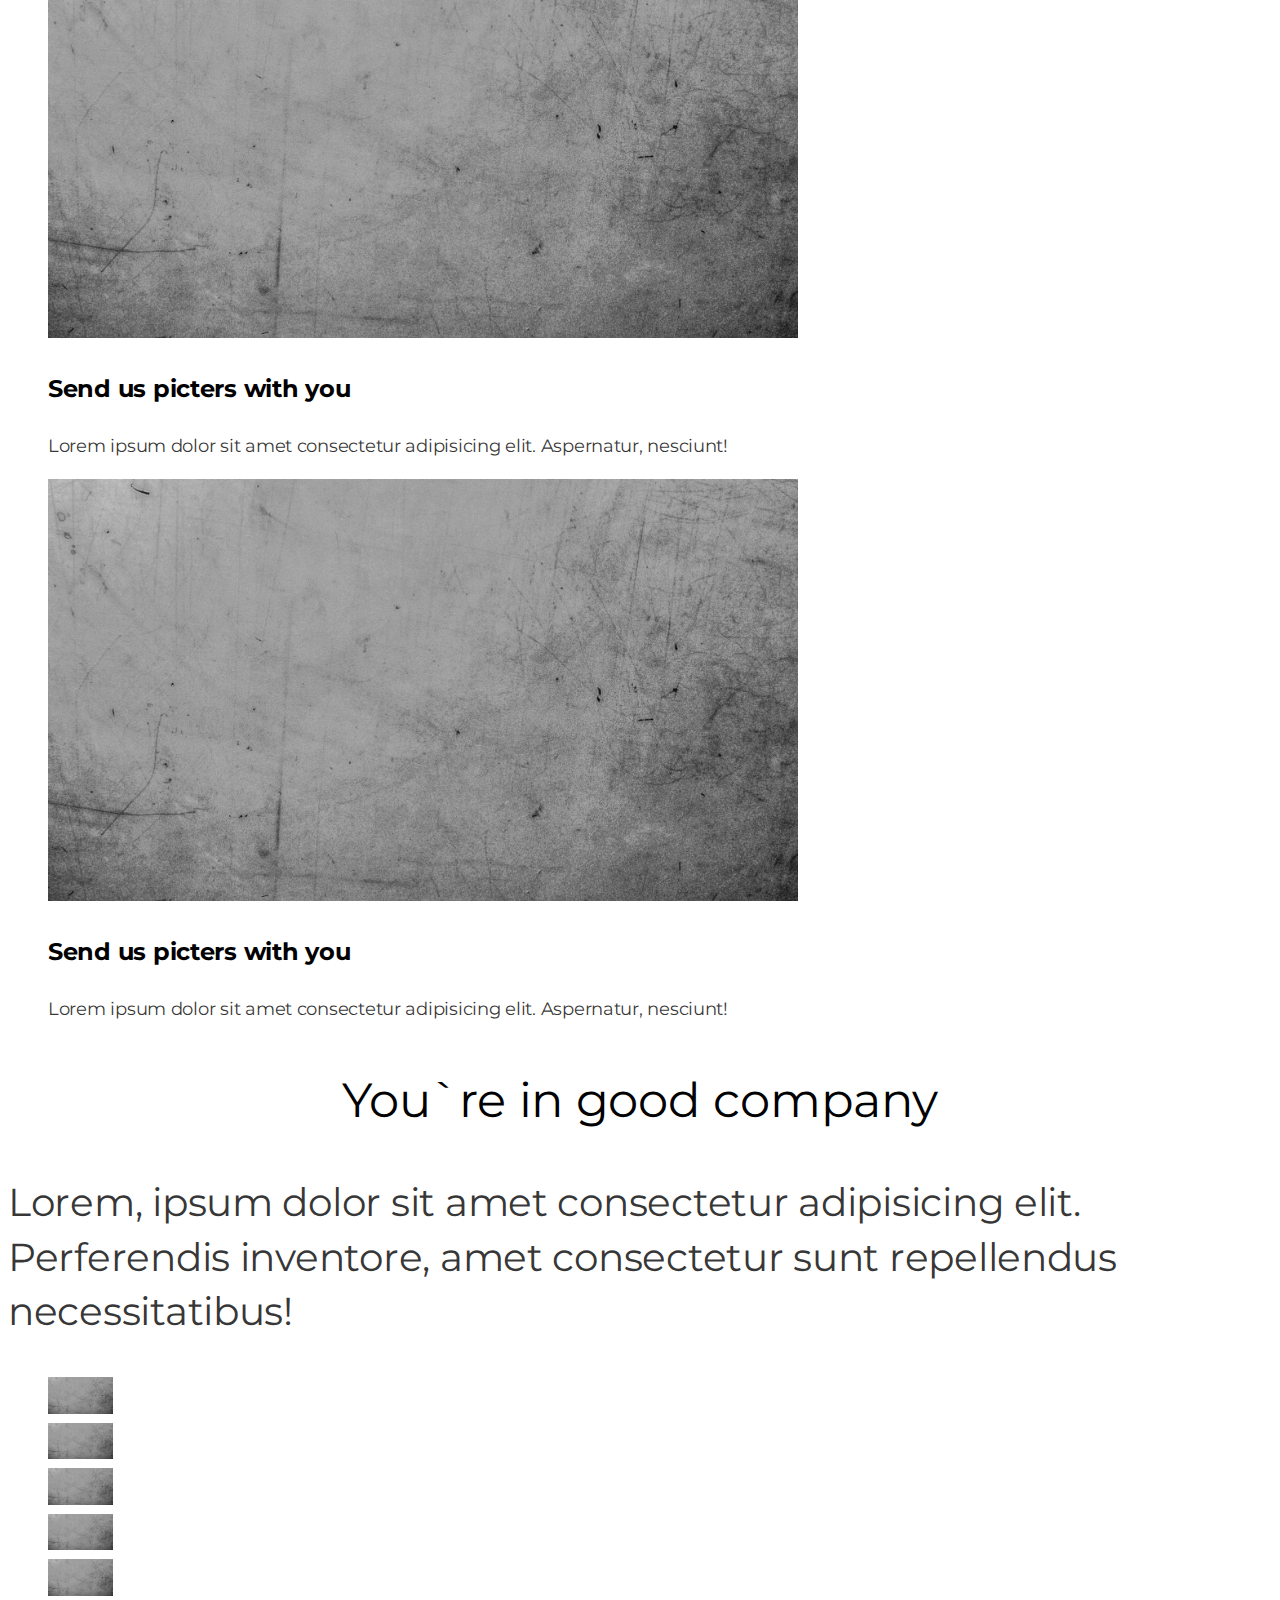
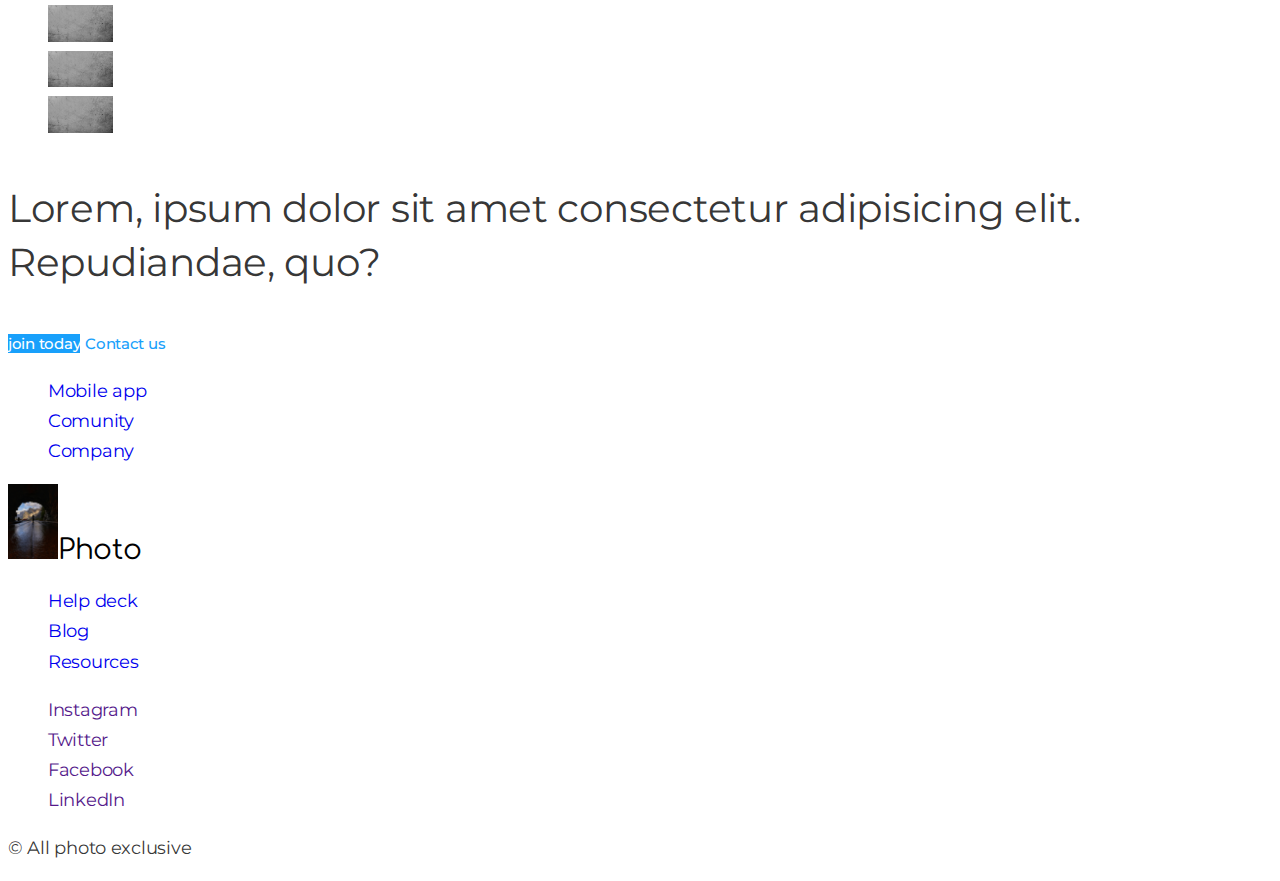
==== commit a9c987c9: "мінімальні зміни в CSS" ====
--- a/index.html
+++ b/index.html
@@ -47,7 +47,7 @@
           Snap photo and share like <br />
           never before
         </h2>
-        <ul class="feature-list">
+        <ul class="feature-list list">
           <li>
             <h3 class="title">Send us picters</h3>
             <p>
@@ -86,7 +86,7 @@
       <!-- Приклади робіт -->
       <section class="section works">
         <h2 class="section-title">Exemples of work</h2>
-        <ul class="work-list">
+        <ul class="work-list list">
           <li>
             <img src="imgs/zaglushka.jpg" alt="photo1" width="750" />
             <h3 class="title">Send us picters with you</h3>
@@ -107,13 +107,13 @@
       </section>
 
       <!-- Клієнти -->
-      <section class="section clients">
+      <section class="section">
         <h2 class="section-title">You`re in good company</h2>
-        <p>
+        <p class="section-descrition">
           Lorem, ipsum dolor sit amet consectetur adipisicing elit. Perferendis
           inventore, amet consectetur sunt repellendus necessitatibus!
         </p>
-        <ul>
+        <ul class="list">
           <li>
             <a href="#"
               ><img src="imgs/zaglushka.jpg" alt="photos" width="65"
@@ -159,7 +159,7 @@
 
       <!-- Реєстрація -->
       <section class="section">
-        <p>
+        <p class="section-descrition">
           Lorem, ipsum dolor sit amet consectetur adipisicing elit. Repudiandae,
           quo?
         </p>
@@ -241,26 +241,26 @@
       </section>
     --></main>
     <!-- Футер -->
-    <footer>
-      <ul>
-        <li><a href="#">Mobile app</a></li>
-        <li><a href="#">Comunity</a></li>
-        <li><a href="#">Company</a></li>
+    <footer class="footer">
+      <ul class="list">
+        <li><a href="#" class="link">Mobile app</a></li>
+        <li><a href="#" class="link">Comunity</a></li>
+        <li><a href="#" class="link">Company</a></li>
       </ul>
-      <a href="./index.html"
+      <a href="./index.html" class="logo"
         ><img src="./imgs/logo.jpg" alt="tunel and guy" width="50" />Photo</a
       >
-      <ul>
-        <li><a href="#">hELP DECK</a></li>
-        <li><a href="#">Blog</a></li>
-        <li><a href="#">Resources</a></li>
+      <ul class="list">
+        <li><a href="#" class="link">Help deck</a></li>
+        <li><a href="#" class="link">Blog</a></li>
+        <li><a href="#" class="link">Resources</a></li>
       </ul>
 
-      <ul>
-        <li><a href="" aria-label="Instagram">Instagram</a></li>
-        <li><a href="" aria-label="Twitter">Twitter</a></li>
-        <li><a href="" aria-label="Facebook">Facebook</a></li>
-        <li><a href="" aria-label="LinkedIn">LinkedIn</a></li>
+      <ul class="list">
+        <li><a href="" class="link" aria-label="Instagram">Instagram</a></li>
+        <li><a href="" class="link" aria-label="Twitter">Twitter</a></li>
+        <li><a href="" class="link" aria-label="Facebook">Facebook</a></li>
+        <li><a href="" class="link" aria-label="LinkedIn">LinkedIn</a></li>
       </ul>
       <p>&copy; All photo exclusive</p>
     </footer>
--- a/css/common.css
+++ b/css/common.css
@@ -18,9 +18,9 @@
   color: var(--primary-text-color);
   /* add font for all body */
   font-family: Montserrat, sans-serif;
-  letter-spacing: -0.015em; 
+  letter-spacing: -0.015em;
   font-size: 18px;
-  line-height: 1.67;  
+  line-height: 1.67;
 }
 
 /* Logo */
@@ -30,6 +30,8 @@
 
   font-size: 28px;
   line-height: 1.14;
+
+  text-decoration: none;
 }
 
 .logo:hover {
@@ -46,18 +48,25 @@
 .site-nav .link {
   color: var(--accent-text-color);
 
-  font-weight:500;
+  font-weight: 500;
   font-size: 15px;
   line-height: 1.2;
+
+  text-decoration: none;
 }
 
 /* Site nav наведення */
 .site-nav .link:hover,
 .site-nav .link:focus {
   color: var(--title-text-color);
+
 }
 
 /* Активна ссилка (та яка відкрита) */
 .site-nav .link.current {
   color: var(--title-text-color);
 }
+
+.footer .link{
+  text-decoration: none;
+}--- a/css/main.css
+++ b/css/main.css
@@ -31,10 +31,14 @@
   font-weight: 700;
 }
 
-/* Замінити значення конктретно в заголовку секції Клеєнти */
+.section-descrition {
+  font-size: 39px;
+  line-height: 1.39;
+}
+/* Замінити значення конктретно в заголовку секції Клеєнти
 .clients > .section-title {
   color: var(--primary-text-color);
-}
+} */
 
 /* Button or auth-nav list*/
 .button {
@@ -44,6 +48,8 @@
   font-size: 15px;
   font-weight: 500;
   line-height: 1.2;
+
+  text-decoration: none;
 }
 
 /* Стиль основної кнопки */
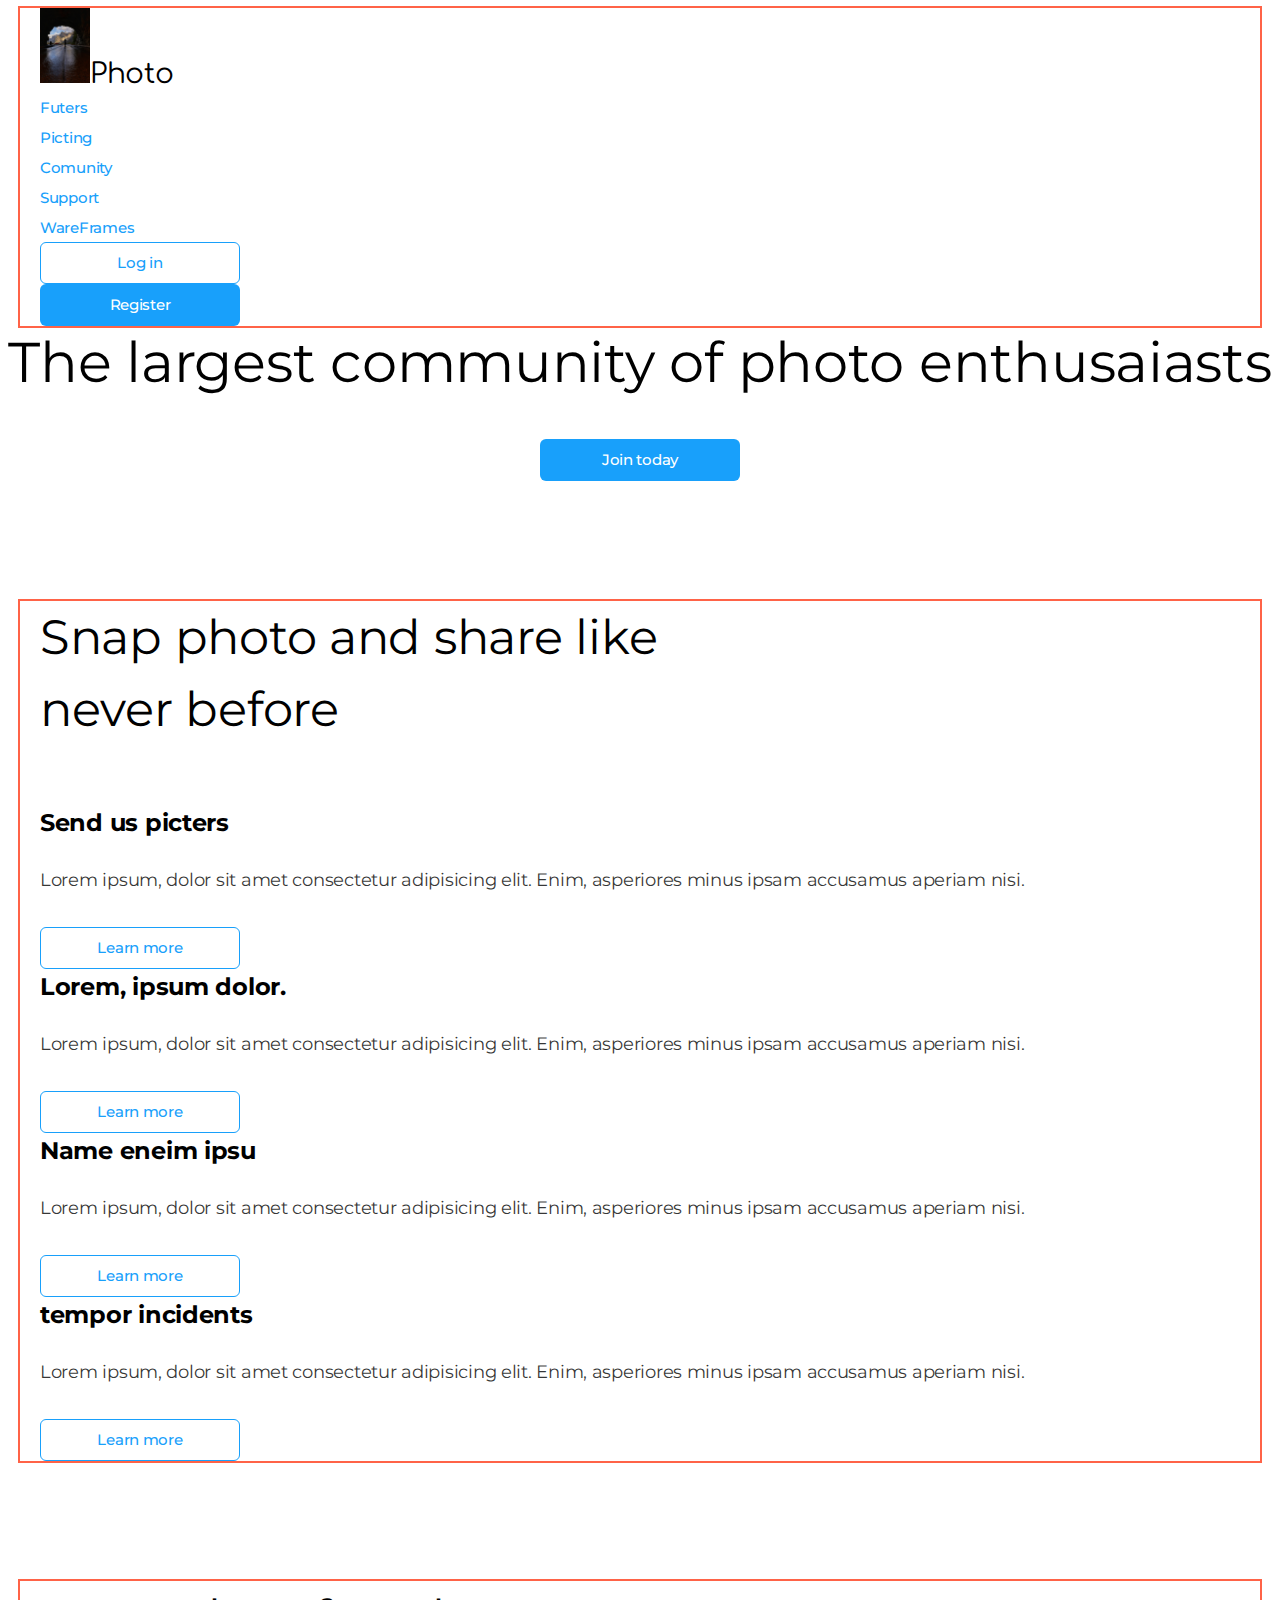
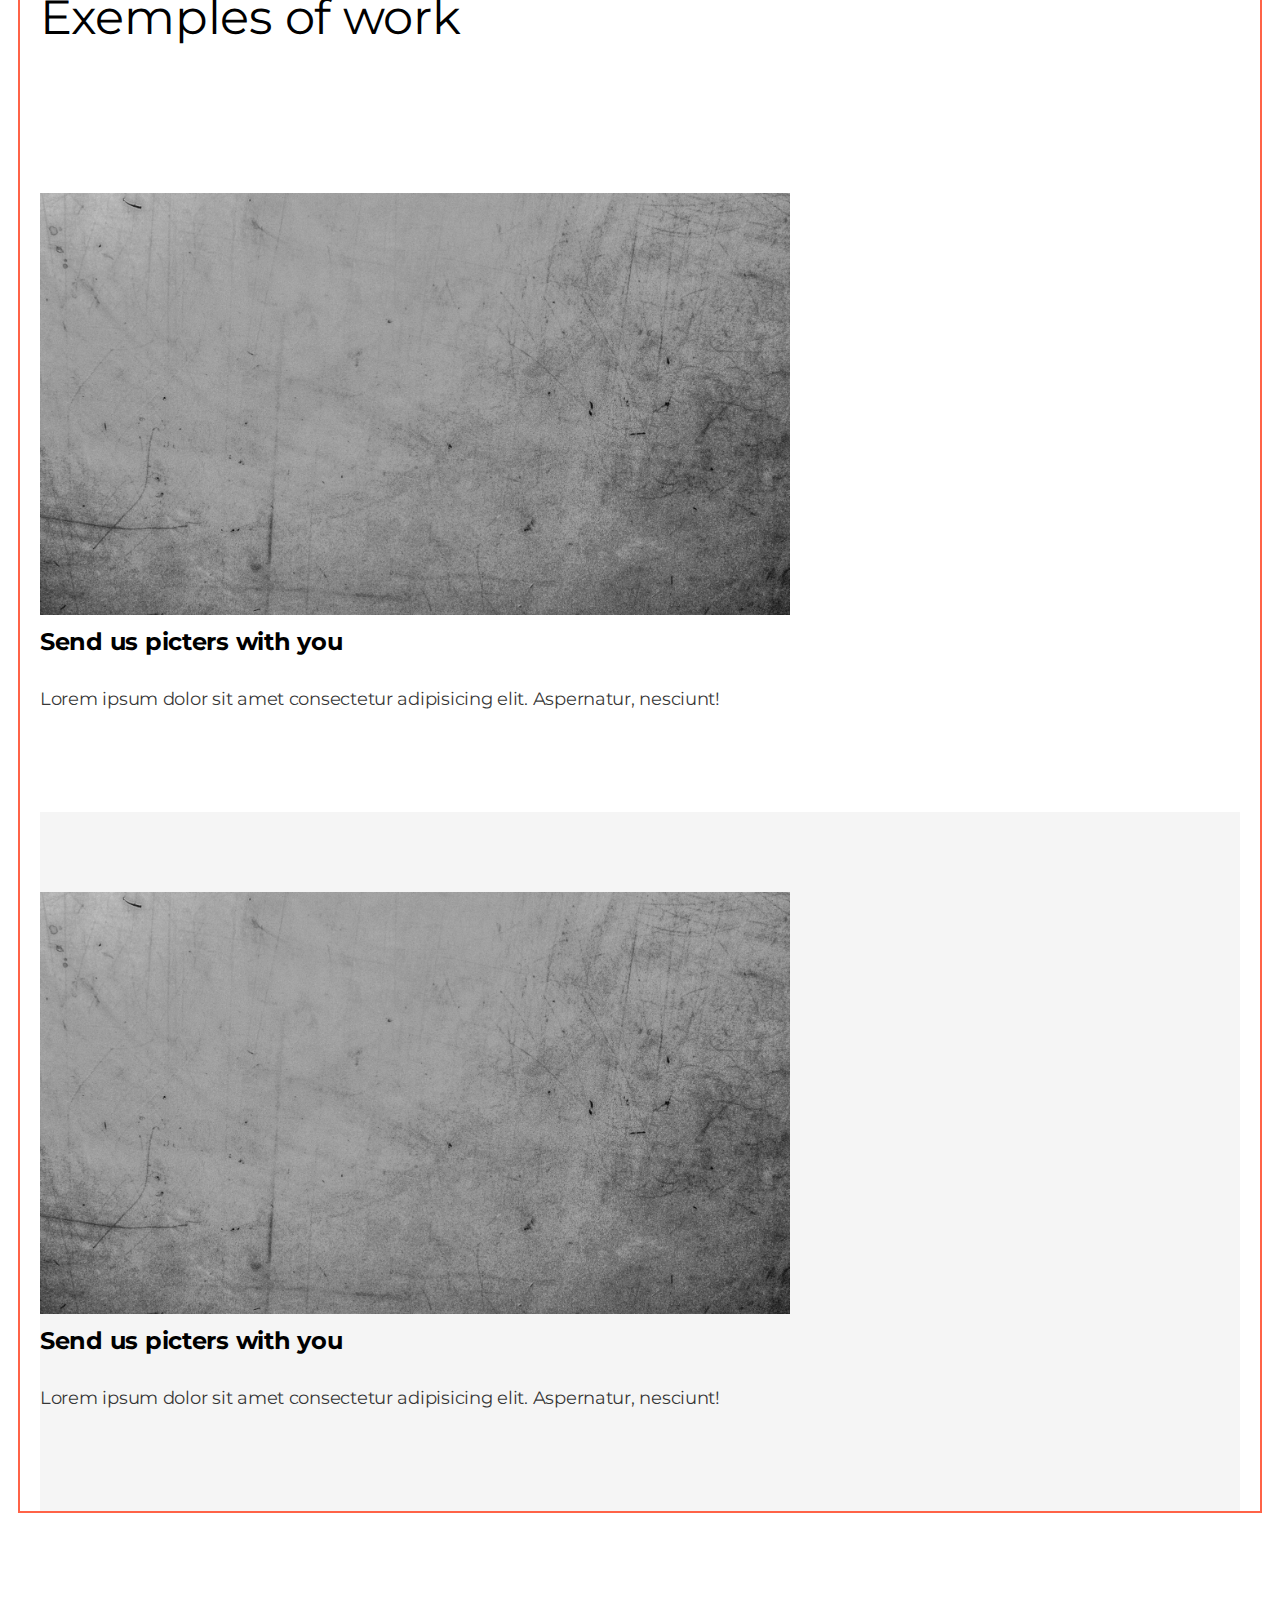
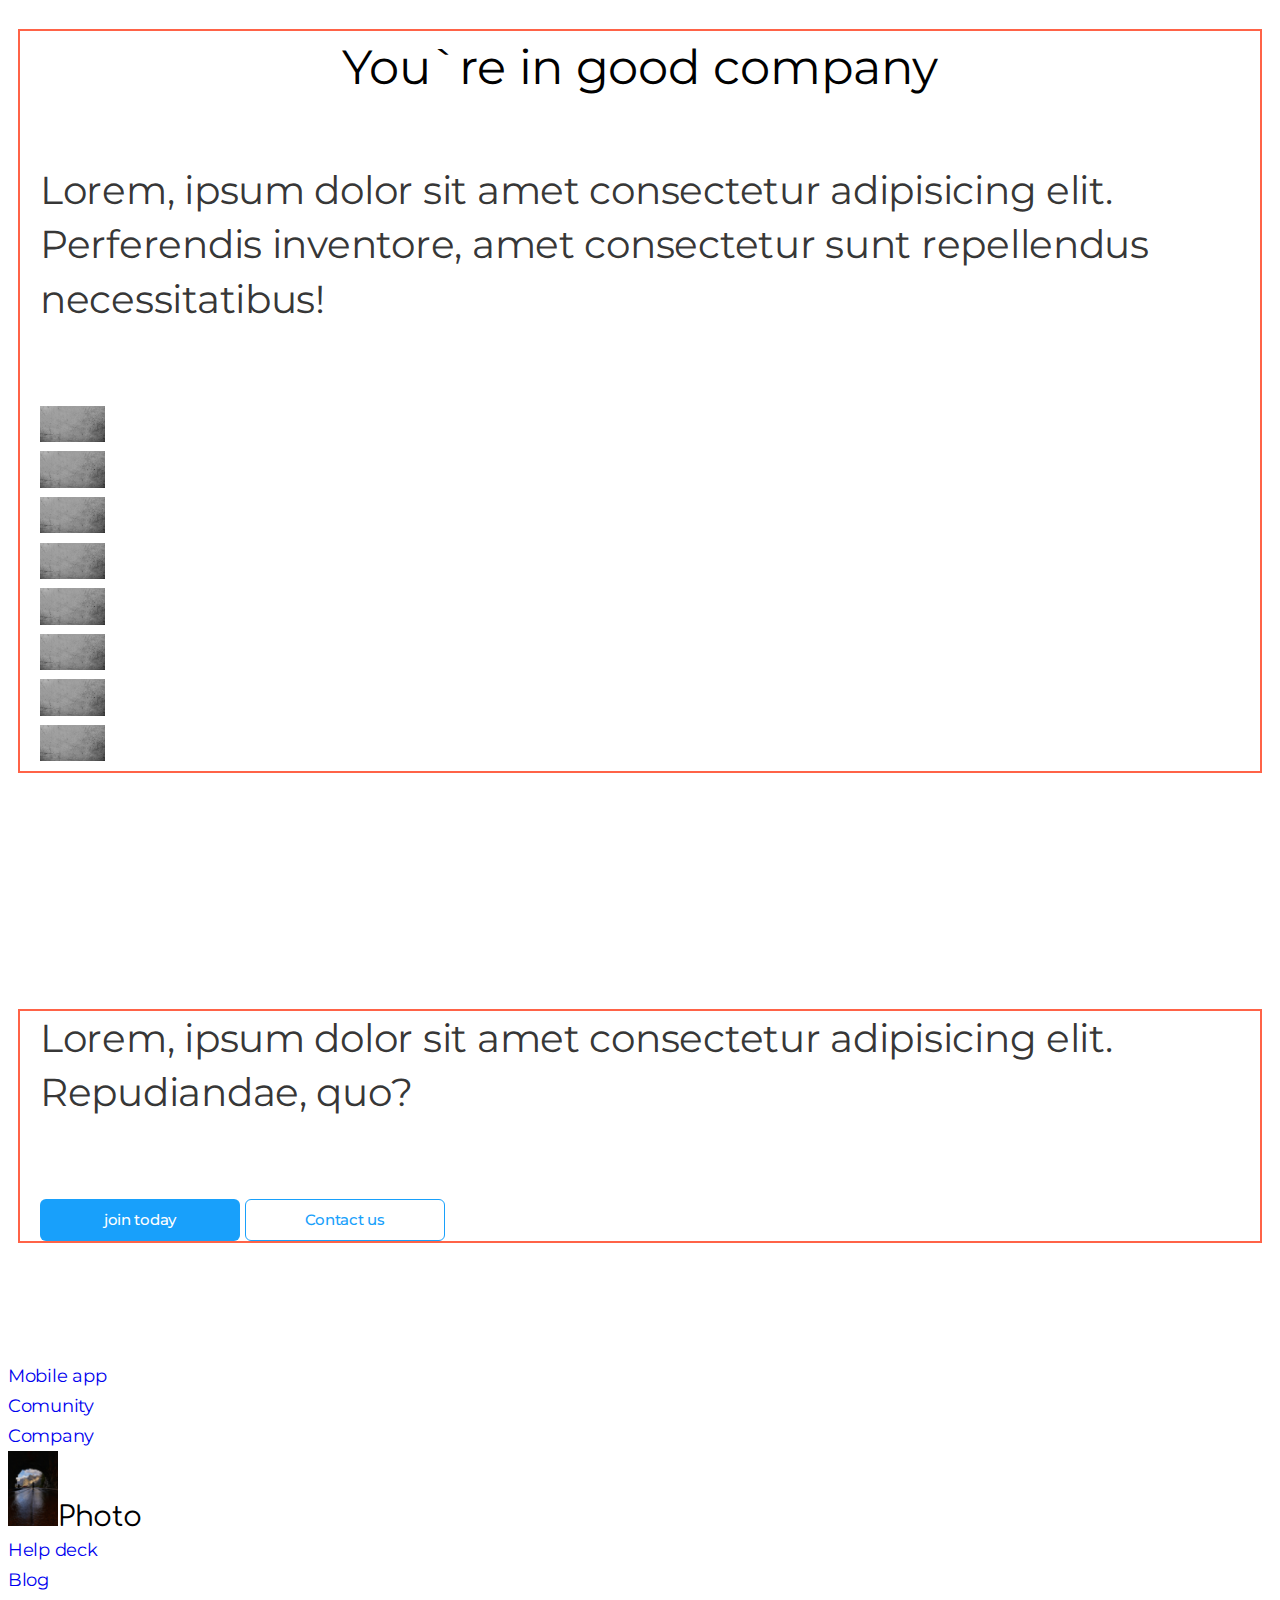
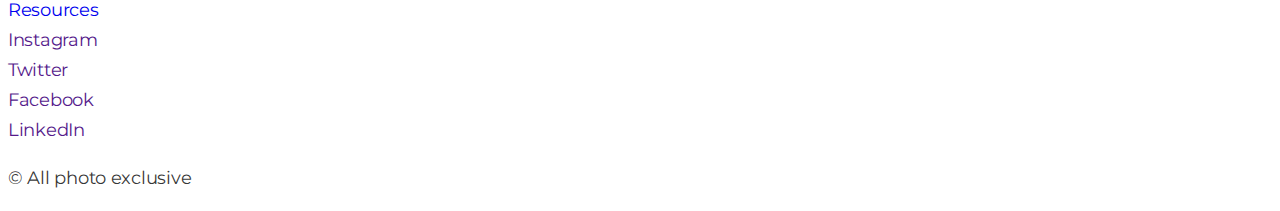
==== commit 32675e8b: "Блокова модель" ====
--- a/index.html
+++ b/index.html
@@ -8,6 +8,12 @@
     <link
       href="https://fonts.googleapis.com/css2?family=Comfortaa&family=Montserrat:wght@400;500;700&display=swap"
       rel="stylesheet" />
+    <link
+      rel="stylesheet"
+      href="https://cdnjs.cloudflare.com/ajax/libs/modern-normalize/3.0.1/modern-normalize.min.css"
+      integrity="sha512-q6WgHqiHlKyOqslT/lgBgodhd03Wp4BEqKeW6nNtlOY4quzyG3VoQKFrieaCeSnuVseNKRGpGeDU3qPmabCANg=="
+      crossorigin="anonymous"
+      referrerpolicy="no-referrer" />
     <link rel="stylesheet" href="./css/common.css" />
     <link rel="stylesheet" href="./css/main.css" />
     <title>Lesson_1</title>
@@ -15,7 +21,7 @@
   <body>
     <!-- Шапка сайту -->
     <header class="page-header">
-      <nav>
+      <nav class="container">
         <a href="./index.html" class="logo"
           ><img src="./imgs/logo.jpg" alt="tunel and guy" width="50" />Photo</a
         >
@@ -28,8 +34,8 @@
           <li><a href="./warfame.html" class="link">WareFrames</a></li>
         </ul>
         <ul class="auth-nav list">
-          <li><a href="#" class="button primary">Log in</a></li>
-          <li><a href="#" class="button">Register</a></li>
+          <li><a href="#" class="button secondary">Log in</a></li>
+          <li><a href="#" class="button primary">Register</a></li>
         </ul>
       </nav>
     </header>
@@ -43,130 +49,139 @@
 
       <!--Переваги  -->
       <section class="section">
-        <h2 class="section-title">
-          Snap photo and share like <br />
-          never before
-        </h2>
-        <ul class="feature-list list">
-          <li>
-            <h3 class="title">Send us picters</h3>
-            <p>
-              Lorem ipsum, dolor sit amet consectetur adipisicing elit. Enim,
-              asperiores minus ipsam accusamus aperiam nisi.
-            </p>
-            <a href="#" class="button secondary">Learn more</a>
-          </li>
-          <li>
-            <h3 class="title">Lorem, ipsum dolor.</h3>
-            <p>
-              Lorem ipsum, dolor sit amet consectetur adipisicing elit. Enim,
-              asperiores minus ipsam accusamus aperiam nisi.
-            </p>
-            <a href="#" class="button secondary">Learn more</a>
-          </li>
-          <li>
-            <h3 class="title">Name eneim ipsu</h3>
-            <p>
-              Lorem ipsum, dolor sit amet consectetur adipisicing elit. Enim,
-              asperiores minus ipsam accusamus aperiam nisi.
-            </p>
-            <a href="#" class="button secondary">Learn more</a>
-          </li>
-          <li>
-            <h3 class="title">tempor incidents</h3>
-            <p>
-              Lorem ipsum, dolor sit amet consectetur adipisicing elit. Enim,
-              asperiores minus ipsam accusamus aperiam nisi.
-            </p>
-            <a href="#" class="button secondary">Learn more</a>
-          </li>
-        </ul>
+        <div class="container">
+          <h2 class="section-title">
+            Snap photo and share like <br />
+            never before
+          </h2>
+          <ul class="feature-list list">
+            <li>
+              <h3 class="title">Send us picters</h3>
+              <p>
+                Lorem ipsum, dolor sit amet consectetur adipisicing elit. Enim,
+                asperiores minus ipsam accusamus aperiam nisi.
+              </p>
+              <a href="#" class="button secondary">Learn more</a>
+            </li>
+            <li>
+              <h3 class="title">Lorem, ipsum dolor.</h3>
+              <p>
+                Lorem ipsum, dolor sit amet consectetur adipisicing elit. Enim,
+                asperiores minus ipsam accusamus aperiam nisi.
+              </p>
+              <a href="#" class="button secondary">Learn more</a>
+            </li>
+            <li>
+              <h3 class="title">Name eneim ipsu</h3>
+              <p>
+                Lorem ipsum, dolor sit amet consectetur adipisicing elit. Enim,
+                asperiores minus ipsam accusamus aperiam nisi.
+              </p>
+              <a href="#" class="button secondary">Learn more</a>
+            </li>
+            <li>
+              <h3 class="title">tempor incidents</h3>
+              <p>
+                Lorem ipsum, dolor sit amet consectetur adipisicing elit. Enim,
+                asperiores minus ipsam accusamus aperiam nisi.
+              </p>
+              <a href="#" class="button secondary">Learn more</a>
+            </li>
+          </ul>
+        </div>
       </section>
 
       <!-- Приклади робіт -->
-      <section class="section works">
-        <h2 class="section-title">Exemples of work</h2>
-        <ul class="work-list list">
-          <li>
-            <img src="imgs/zaglushka.jpg" alt="photo1" width="750" />
-            <h3 class="title">Send us picters with you</h3>
-            <p>
-              Lorem ipsum dolor sit amet consectetur adipisicing elit.
-              Aspernatur, nesciunt!
-            </p>
-          </li>
-          <li>
-            <img src="imgs/zaglushka.jpg" alt="photo2" width="750" />
-            <h3 class="title">Send us picters with you</h3>
-            <p>
-              Lorem ipsum dolor sit amet consectetur adipisicing elit.
-              Aspernatur, nesciunt!
-            </p>
-          </li>
-        </ul>
+      <section class="section no-padding">
+        <div class="container">
+          <h2 class="section-title">Exemples of work</h2>
+          <ul class="work-list list">
+            <li class="item">
+              <img src="imgs/zaglushka.jpg" alt="photo1" width="750" />
+              <h3 class="title">Send us picters with you</h3>
+              <p>
+                Lorem ipsum dolor sit amet consectetur adipisicing elit.
+                Aspernatur, nesciunt!
+              </p>
+            </li>
+            <li class="item">
+              <img src="imgs/zaglushka.jpg" alt="photo2" width="750" />
+              <h3 class="title">Send us picters with you</h3>
+              <p>
+                Lorem ipsum dolor sit amet consectetur adipisicing elit.
+                Aspernatur, nesciunt!
+              </p>
+            </li>
+          </ul>
+        </div>
       </section>
 
       <!-- Клієнти -->
       <section class="section">
-        <h2 class="section-title">You`re in good company</h2>
-        <p class="section-descrition">
-          Lorem, ipsum dolor sit amet consectetur adipisicing elit. Perferendis
-          inventore, amet consectetur sunt repellendus necessitatibus!
-        </p>
-        <ul class="list">
-          <li>
-            <a href="#"
-              ><img src="imgs/zaglushka.jpg" alt="photos" width="65"
-            /></a>
-          </li>
-          <li>
-            <a href="#"
-              ><img src="imgs/zaglushka.jpg" alt="photos" width="65"
-            /></a>
-          </li>
-          <li>
-            <a href="#"
-              ><img src="imgs/zaglushka.jpg" alt="photos" width="65"
-            /></a>
-          </li>
-          <li>
-            <a href="#"
-              ><img src="imgs/zaglushka.jpg" alt="photos" width="65"
-            /></a>
-          </li>
-          <li>
-            <a href="#"
-              ><img src="imgs/zaglushka.jpg" alt="photos" width="65"
-            /></a>
-          </li>
-          <li>
-            <a href="#"
-              ><img src="imgs/zaglushka.jpg" alt="photos" width="65"
-            /></a>
-          </li>
-          <li>
-            <a href="#"
-              ><img src="imgs/zaglushka.jpg" alt="photos" width="65"
-            /></a>
-          </li>
-          <li>
-            <a href="#"
-              ><img src="imgs/zaglushka.jpg" alt="photos" width="65"
-            /></a>
-          </li>
-        </ul>
+        <div class="container">
+          <h2 class="section-title center">You`re in good company</h2>
+          <p class="section-descrition">
+            Lorem, ipsum dolor sit amet consectetur adipisicing elit.
+            Perferendis inventore, amet consectetur sunt repellendus
+            necessitatibus!
+          </p>
+          <ul class="list">
+            <li>
+              <a href="#"
+                ><img src="imgs/zaglushka.jpg" alt="photos" width="65"
+              /></a>
+            </li>
+            <li>
+              <a href="#"
+                ><img src="imgs/zaglushka.jpg" alt="photos" width="65"
+              /></a>
+            </li>
+            <li>
+              <a href="#"
+                ><img src="imgs/zaglushka.jpg" alt="photos" width="65"
+              /></a>
+            </li>
+            <li>
+              <a href="#"
+                ><img src="imgs/zaglushka.jpg" alt="photos" width="65"
+              /></a>
+            </li>
+            <li>
+              <a href="#"
+                ><img src="imgs/zaglushka.jpg" alt="photos" width="65"
+              /></a>
+            </li>
+            <li>
+              <a href="#"
+                ><img src="imgs/zaglushka.jpg" alt="photos" width="65"
+              /></a>
+            </li>
+            <li>
+              <a href="#"
+                ><img src="imgs/zaglushka.jpg" alt="photos" width="65"
+              /></a>
+            </li>
+            <li>
+              <a href="#"
+                ><img src="imgs/zaglushka.jpg" alt="photos" width="65"
+              /></a>
+            </li>
+          </ul>
+        </div>
       </section>
 
       <!-- Реєстрація -->
       <section class="section">
-        <p class="section-descrition">
-          Lorem, ipsum dolor sit amet consectetur adipisicing elit. Repudiandae,
-          quo?
-        </p>
-        <!-- кнопкоссилки -->
-        <div>
-          <a href="#" class="button primary">join today</a>
-          <a href="#" class="button secondary">Contact us</a>
+        <div class="container">
+          <p class="section-descrition">
+            Lorem, ipsum dolor sit amet consectetur adipisicing elit.
+            Repudiandae, quo?
+          </p>
+          <!-- кнопкоссилки -->
+          <div>
+            <a href="#" class="button primary">join today</a>
+            <a href="#" class="button secondary">Contact us</a>
+          </div>
         </div>
       </section>
 
--- a/css/main.css
+++ b/css/main.css
@@ -1,40 +1,159 @@
 /* Створення CSS зміних */
+
+:root {
+  --primary-text-color: rgba(0, 0, 0, 0.8);
+  --title-text-color: #000000;
+  --accent-text-color: #18a0fb;
+  --primary-white-color: #ffffff;
+  --secondary-bg-color: #f5f5f5;
+}
+
+body {
+  background-color: var(--primary-white-color);
+  color: var(--primary-text-color);
+  /* add font for all body */
+  font-family: Montserrat, sans-serif;
+  letter-spacing: -0.015em;
+  font-size: 18px;
+  line-height: 1.67;
+}
+
+.container {
+  margin-left: auto;
+  margin-right: auto;
+  width: 1200px;
+  padding-left: 20px;
+  padding-right: 20px;
+  outline: 2px solid tomato;
+}
+
+/* Logo */
+.logo {
+  color: var(--title-text-color);
+  font-family: Comfortaa, cursive;
+
+  font-size: 28px;
+  line-height: 1.14;
+
+  text-decoration: none;
+}
+
+.logo:hover {
+  color: var(--accent-text-color);
+}
+
+/* PAGE-HEADER */
+.page-header {
+}
+
+/* Кнопка не наслідує стиль шрифту тому потрібно настпуна функція
+botton{
+  font-family: inherite;
+}
+*/
+
+/* Site nav */
+.site-nav .link {
+  color: var(--accent-text-color);
+
+  font-weight: 500;
+  font-size: 15px;
+  line-height: 1.2;
+
+  text-decoration: none;
+}
+
+/* Site nav наведення */
+.site-nav .link:hover,
+.site-nav .link:focus {
+  color: var(--title-text-color);
+}
+
+/* Активна ссилка (та яка відкрита) */
+.site-nav .link.current {
+  color: var(--title-text-color);
+}
+
+.footer .link {
+  text-decoration: none;
+}
 
 .list {
   list-style: none;
+  margin: 0;
+  padding: 0;
 }
 
 /* Hero */
+.hero {
+  text-align: center;
+}
 .hero-title {
+  margin-top: 0;
+  margin-bottom: 40px;
+
   color: var(--title-text-color);
   font-weight: 400;
   font-size: 56px;
   line-height: 1.3;
-  text-align: center;
+}
+.section {
+  padding-top: 120px;
+  padding-bottom: 120px;
 }
 
+.section.no-padding {
+  padding-top: 0;
+  padding-bottom: 0;
+}
 /* Section */
 .section-title {
+  margin-top: 0;
+  margin-bottom: 60px;
+
   color: var(--title-text-color);
   font-size: 48px;
   line-height: 1.5;
   font-weight: 400;
+}
+
+.section-title.center {
   text-align: center;
 }
 
 /* Переваги та приклади робіт Feature & Exemples*/
 .feature-list .title,
 .work-list .title {
+  margin-top: 0;
+  margin-bottom: 24px;
+
   color: var(--title-text-color);
   font-size: 24px;
   line-height: 1.5;
   font-weight: 700;
 }
 
+.feature-list p {
+  margin-top: 0;
+  margin-bottom: 32px;
+}
+
+.work-list > .item {
+  padding-top: 80px;
+  padding-bottom: 80px;
+  background-color: var(--primary-white-color);
+}
+.work-list > .item:nth-child(2n) {
+  background-color: var(--secondary-bg-color);
+}
+
 .section-descrition {
+  margin-top: 0;
+  margin-bottom: 80px;
   font-size: 39px;
   line-height: 1.39;
 }
+
 /* Замінити значення конктретно в заголовку секції Клеєнти
 .clients > .section-title {
   color: var(--primary-text-color);
@@ -43,6 +162,12 @@
 /* Button or auth-nav list*/
 .button {
   background-color: var(--primary-white-color);
+  border: 1px solid transparent;
+  border-radius: 6px;
+
+  display: inline-block;
+  min-width: 130px;
+  padding: 11px 34px;
 
   color: var(--title-text-color);
   font-size: 15px;
@@ -50,6 +175,7 @@
   line-height: 1.2;
 
   text-decoration: none;
+  text-align: center;
 }
 
 /* Стиль основної кнопки */
@@ -62,4 +188,5 @@
 .button.secondary {
   background-color: var(--primary-white-color);
   color: var(--accent-text-color);
+  border-color: var(--accent-text-color);
 }
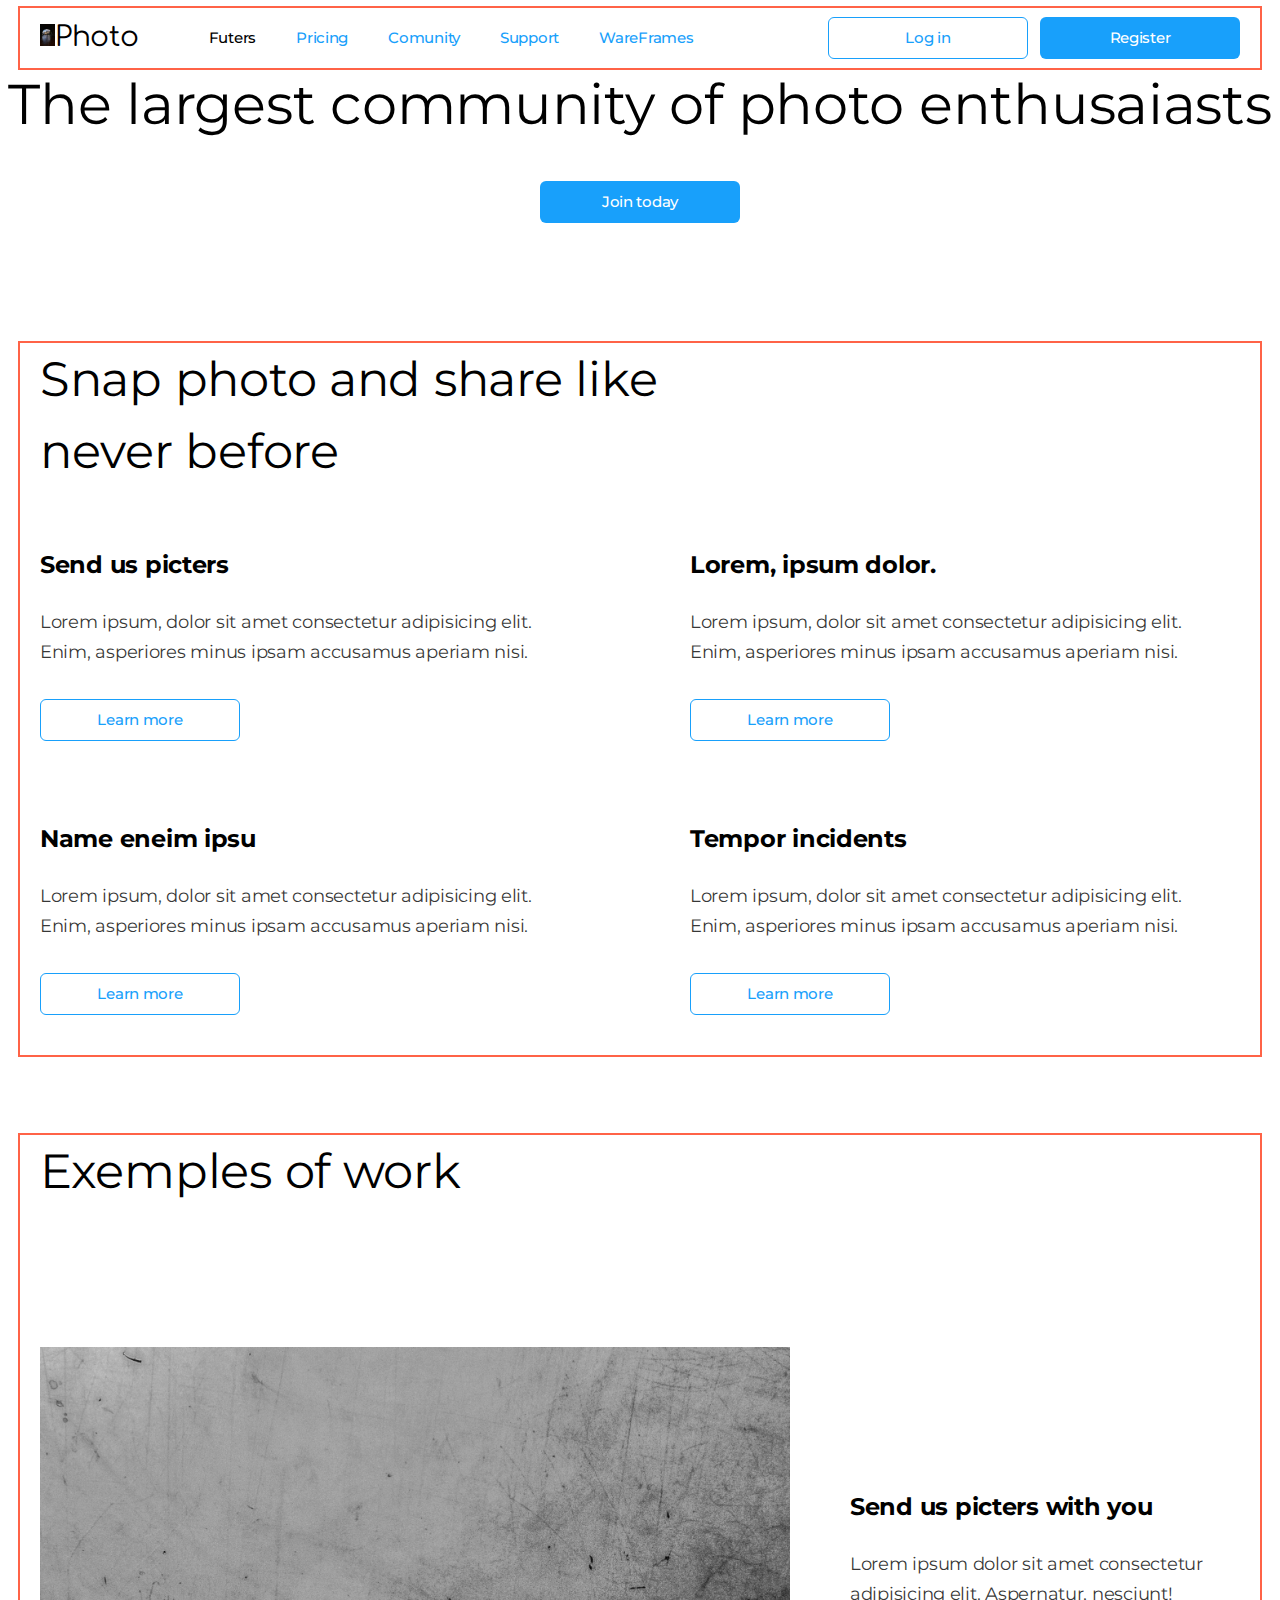
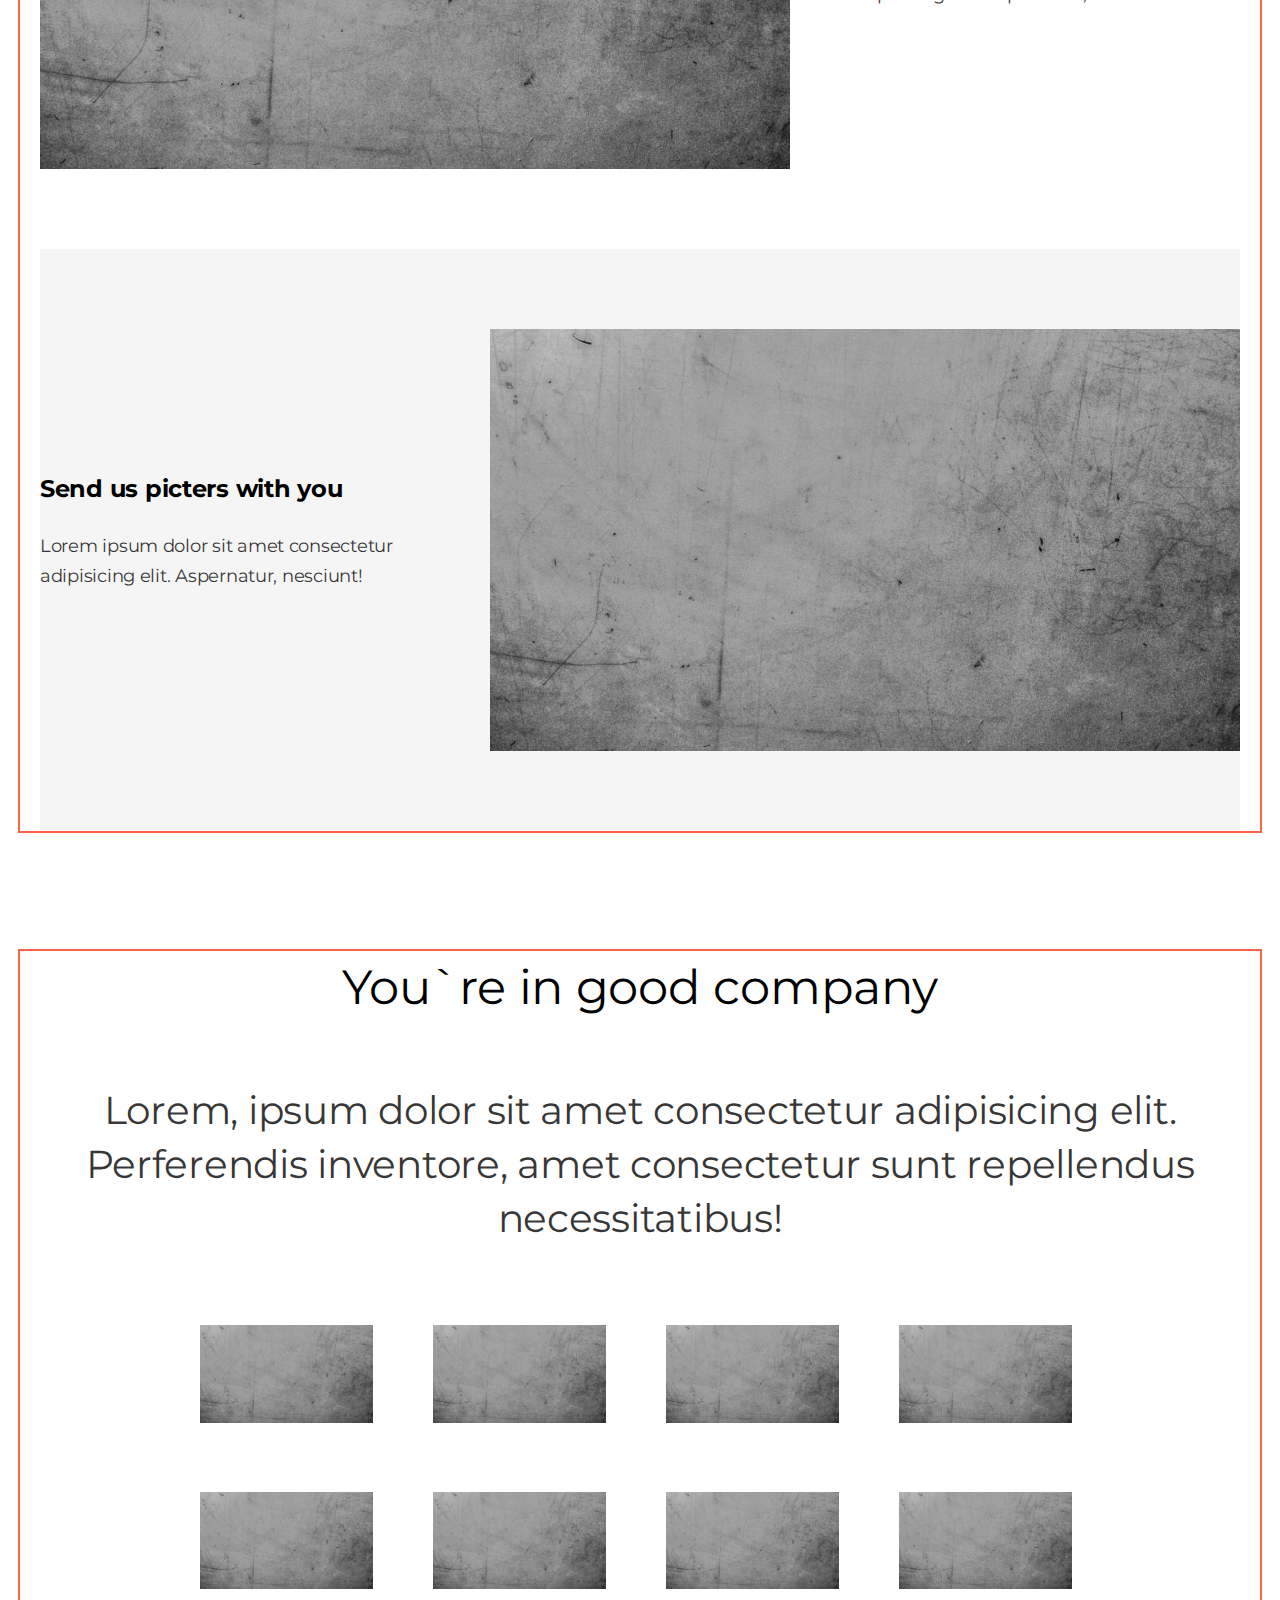
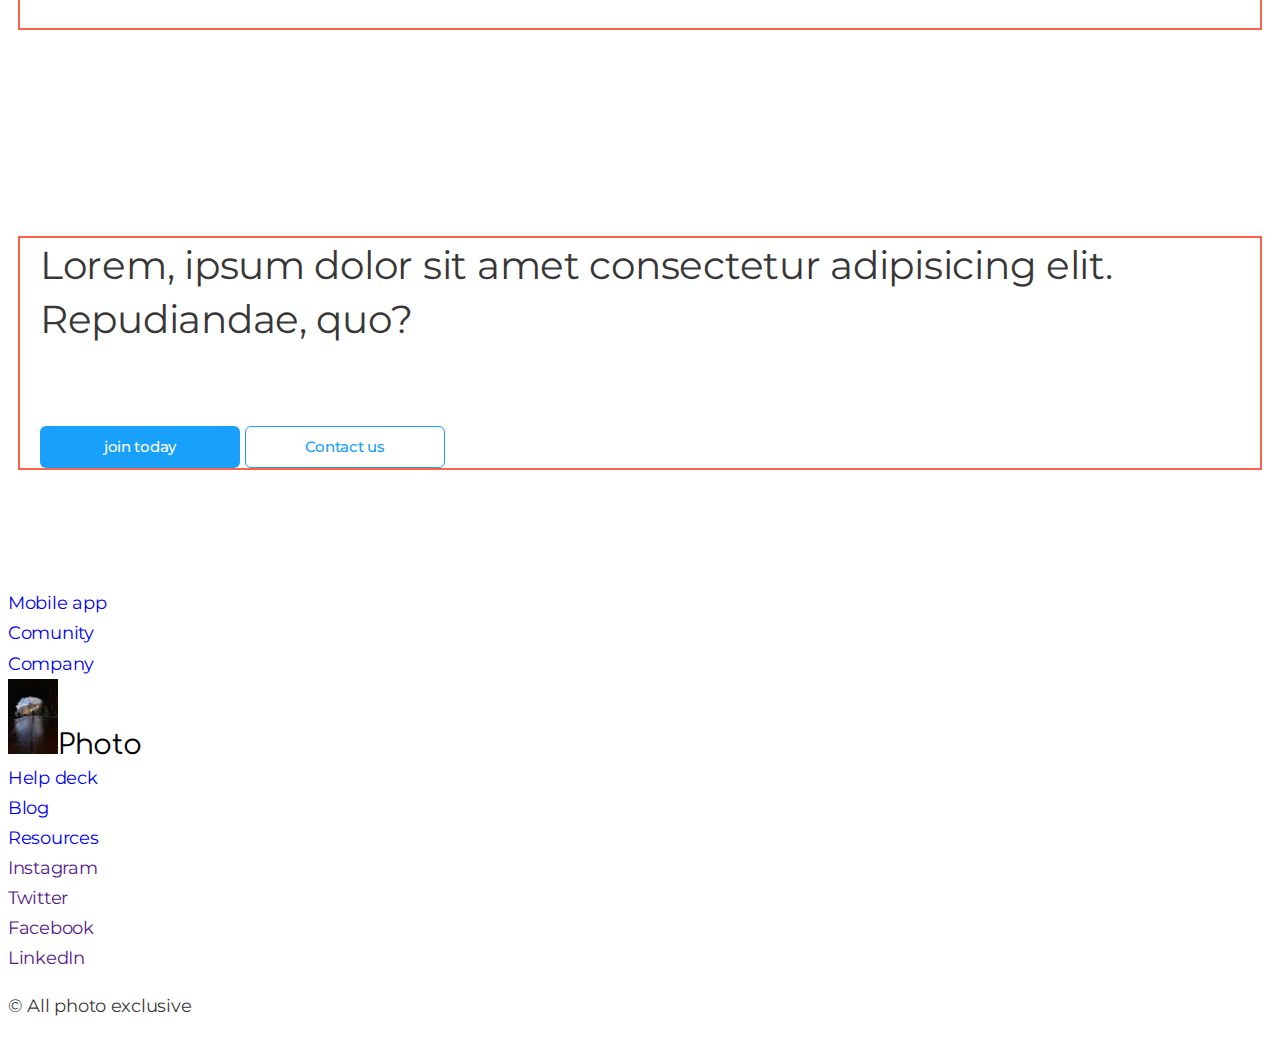
==== commit 23901e5f: "FLEX BOX" ====
--- a/index.html
+++ b/index.html
@@ -21,21 +21,25 @@
   <body>
     <!-- Шапка сайту -->
     <header class="page-header">
-      <nav class="container">
+      <nav class="container main-nav">
         <a href="./index.html" class="logo"
-          ><img src="./imgs/logo.jpg" alt="tunel and guy" width="50" />Photo</a
+          ><img src="./imgs/logo.jpg" alt="tunel and guy" width="15" />Photo</a
         >
 
         <ul class="site-nav list">
-          <li><a href="#" class="link">Futers</a></li>
-          <li><a href="#" class="link">Picting</a></li>
-          <li><a href="./comunity.html" class="link">Comunity</a></li>
-          <li><a href="./suport.html" class="link">Support</a></li>
-          <li><a href="./warfame.html" class="link">WareFrames</a></li>
+          <li class="item"><a href="#" class="link current">Futers</a></li>
+          <li class="item"><a href="#" class="link">Pricing</a></li>
+          <li class="item">
+            <a href="./comunity.html" class="link">Comunity</a>
+          </li>
+          <li class="item"><a href="./suport.html" class="link">Support</a></li>
+          <li class="item">
+            <a href="./warfame.html" class="link">WareFrames</a>
+          </li>
         </ul>
         <ul class="auth-nav list">
-          <li><a href="#" class="button secondary">Log in</a></li>
-          <li><a href="#" class="button primary">Register</a></li>
+          <li class="item"><a href="#" class="button secondary">Log in</a></li>
+          <li class="item"><a href="#" class="button primary">Register</a></li>
         </ul>
       </nav>
     </header>
@@ -55,7 +59,7 @@
             never before
           </h2>
           <ul class="feature-list list">
-            <li>
+            <li class="item">
               <h3 class="title">Send us picters</h3>
               <p>
                 Lorem ipsum, dolor sit amet consectetur adipisicing elit. Enim,
@@ -63,7 +67,7 @@
               </p>
               <a href="#" class="button secondary">Learn more</a>
             </li>
-            <li>
+            <li class="item">
               <h3 class="title">Lorem, ipsum dolor.</h3>
               <p>
                 Lorem ipsum, dolor sit amet consectetur adipisicing elit. Enim,
@@ -71,7 +75,7 @@
               </p>
               <a href="#" class="button secondary">Learn more</a>
             </li>
-            <li>
+            <li class="item">
               <h3 class="title">Name eneim ipsu</h3>
               <p>
                 Lorem ipsum, dolor sit amet consectetur adipisicing elit. Enim,
@@ -79,8 +83,8 @@
               </p>
               <a href="#" class="button secondary">Learn more</a>
             </li>
-            <li>
-              <h3 class="title">tempor incidents</h3>
+            <li class="item">
+              <h3 class="title">Tempor incidents</h3>
               <p>
                 Lorem ipsum, dolor sit amet consectetur adipisicing elit. Enim,
                 asperiores minus ipsam accusamus aperiam nisi.
@@ -98,19 +102,23 @@
           <ul class="work-list list">
             <li class="item">
               <img src="imgs/zaglushka.jpg" alt="photo1" width="750" />
-              <h3 class="title">Send us picters with you</h3>
-              <p>
-                Lorem ipsum dolor sit amet consectetur adipisicing elit.
-                Aspernatur, nesciunt!
-              </p>
+              <div class="content">
+                <h3 class="title">Send us picters with you</h3>
+                <p>
+                  Lorem ipsum dolor sit amet consectetur adipisicing elit.
+                  Aspernatur, nesciunt!
+                </p>
+              </div>
             </li>
             <li class="item">
               <img src="imgs/zaglushka.jpg" alt="photo2" width="750" />
-              <h3 class="title">Send us picters with you</h3>
-              <p>
-                Lorem ipsum dolor sit amet consectetur adipisicing elit.
-                Aspernatur, nesciunt!
-              </p>
+              <div class="content">
+                <h3 class="title">Send us picters with you</h3>
+                <p>
+                  Lorem ipsum dolor sit amet consectetur adipisicing elit.
+                  Aspernatur, nesciunt!
+                </p>
+              </div>
             </li>
           </ul>
         </div>
@@ -119,51 +127,51 @@
       <!-- Клієнти -->
       <section class="section">
         <div class="container">
-          <h2 class="section-title center">You`re in good company</h2>
-          <p class="section-descrition">
+          <h2 class="section-title centered">You`re in good company</h2>
+          <p class="section-descrition centered">
             Lorem, ipsum dolor sit amet consectetur adipisicing elit.
             Perferendis inventore, amet consectetur sunt repellendus
             necessitatibus!
           </p>
-          <ul class="list">
-            <li>
-              <a href="#"
-                ><img src="imgs/zaglushka.jpg" alt="photos" width="65"
-              /></a>
-            </li>
-            <li>
-              <a href="#"
-                ><img src="imgs/zaglushka.jpg" alt="photos" width="65"
-              /></a>
-            </li>
-            <li>
-              <a href="#"
-                ><img src="imgs/zaglushka.jpg" alt="photos" width="65"
-              /></a>
-            </li>
-            <li>
-              <a href="#"
-                ><img src="imgs/zaglushka.jpg" alt="photos" width="65"
-              /></a>
-            </li>
-            <li>
-              <a href="#"
-                ><img src="imgs/zaglushka.jpg" alt="photos" width="65"
-              /></a>
-            </li>
-            <li>
-              <a href="#"
-                ><img src="imgs/zaglushka.jpg" alt="photos" width="65"
-              /></a>
-            </li>
-            <li>
-              <a href="#"
-                ><img src="imgs/zaglushka.jpg" alt="photos" width="65"
-              /></a>
-            </li>
-            <li>
-              <a href="#"
-                ><img src="imgs/zaglushka.jpg" alt="photos" width="65"
+          <ul class="clien-list list">
+            <li class="item">
+              <a href="#"
+                ><img src="imgs/zaglushka.jpg" alt="photos" width="173"
+              /></a>
+            </li>
+            <li class="item">
+              <a href="#"
+                ><img src="imgs/zaglushka.jpg" alt="photos" width="173"
+              /></a>
+            </li>
+            <li class="item">
+              <a href="#"
+                ><img src="imgs/zaglushka.jpg" alt="photos" width="173"
+              /></a>
+            </li>
+            <li class="item">
+              <a href="#"
+                ><img src="imgs/zaglushka.jpg" alt="photos" width="173"
+              /></a>
+            </li>
+            <li class="item">
+              <a href="#"
+                ><img src="imgs/zaglushka.jpg" alt="photos" width="173"
+              /></a>
+            </li>
+            <li class="item">
+              <a href="#"
+                ><img src="imgs/zaglushka.jpg" alt="photos" width="173"
+              /></a>
+            </li>
+            <li class="item">
+              <a href="#"
+                ><img src="imgs/zaglushka.jpg" alt="photos" width="173"
+              /></a>
+            </li>
+            <li class="item">
+              <a href="#"
+                ><img src="imgs/zaglushka.jpg" alt="photos" width="173"
               /></a>
             </li>
           </ul>
--- a/css/main.css
+++ b/css/main.css
@@ -16,6 +16,13 @@
   letter-spacing: -0.015em;
   font-size: 18px;
   line-height: 1.67;
+}
+
+/* утиліти */
+.list {
+  list-style: none;
+  margin: 0;
+  padding: 0;
 }
 
 .container {
@@ -51,16 +58,48 @@
   font-family: inherite;
 }
 */
+/* main nav */
+.main-nav {
+  display: flex;
+  align-items: center;
+}
 
 /* Site nav */
+.site-nav {
+  display: flex;
+  margin-left: 70px;
+}
+
+/* .site-nav .item {
+  outline: 1px solid red;
+} */
+
+/* .site-nav .item:last-child {
+  margin-right: 0;
+} */
+
+/* .site-nav .item:not(:last-child) {
+  margin-right: 40px;
+} */
+
+.site-nav .item + .item {
+  margin-left: 40px;
+}
+
 .site-nav .link {
+  /* Блочна модель */
+  display: block;
+  padding-top: 21px;
+  padding-bottom: 21px;
+
+  /* Оформлення тексту */
   color: var(--accent-text-color);
-
   font-weight: 500;
   font-size: 15px;
   line-height: 1.2;
-
-  text-decoration: none;
+  text-decoration: none;
+
+  /* Анімації і тд */
 }
 
 /* Site nav наведення */
@@ -74,14 +113,17 @@
   color: var(--title-text-color);
 }
 
+.auth-nav {
+  display: flex;
+  margin-left: auto;
+}
+
+.auth-nav .item + .item {
+  margin-left: 12px;
+}
+
 .footer .link {
   text-decoration: none;
-}
-
-.list {
-  list-style: none;
-  margin: 0;
-  padding: 0;
 }
 
 /* Hero */
@@ -117,8 +159,21 @@
   font-weight: 400;
 }
 
-.section-title.center {
+.section-title.centered,
+.section-descrition.centered {
   text-align: center;
+}
+
+.feature-list {
+  display: flex;
+  flex-wrap: wrap;
+  margin: -40px -75px;
+}
+
+/* 1200 - 150=1050 /2 = 525 */
+.feature-list .item {
+  width: 500px;
+  margin: 40px 75px;
 }
 
 /* Переваги та приклади робіт Feature & Exemples*/
@@ -139,12 +194,25 @@
 }
 
 .work-list > .item {
+  display: flex;
+  align-items: center;
+
   padding-top: 80px;
   padding-bottom: 80px;
   background-color: var(--primary-white-color);
 }
+
 .work-list > .item:nth-child(2n) {
   background-color: var(--secondary-bg-color);
+  flex-direction: row-reverse;
+}
+
+.work-list > .item:nth-child(2n-1) .content {
+  margin-left: 60px;
+}
+
+.work-list > .item:nth-child(2n) .content {
+  margin-right: 60px;
 }
 
 .section-descrition {
@@ -152,6 +220,19 @@
   margin-bottom: 80px;
   font-size: 39px;
   line-height: 1.39;
+}
+
+.clien-list {
+  display: flex;
+  flex-wrap: wrap;
+  width: 940px;
+  margin: -30px -30px;
+  margin-right: auto;
+  margin-left: auto;
+}
+
+.clien-list .item {
+  margin: 30px 30px;
 }
 
 /* Замінити значення конктретно в заголовку секції Клеєнти
